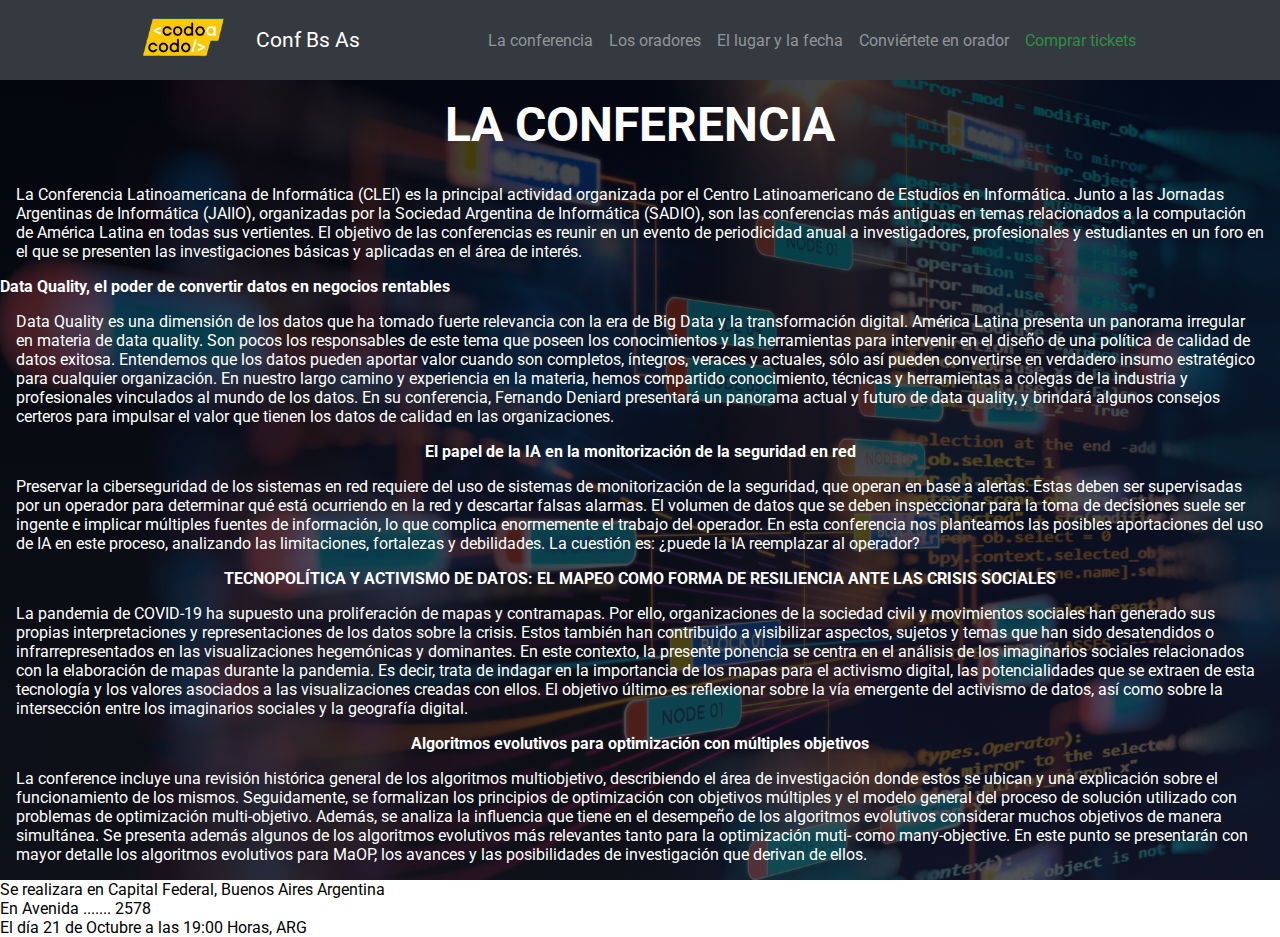
==== pages/conference.html @ bc9b6dc7 "second commit" ====
<!DOCTYPE html>
<html lang="en">
<head>
    <meta charset="UTF-8">
    <meta http-equiv="X-UA-Compatible" content="IE=edge">
    <meta name="viewport" content="width=device-width, initial-scale=1.0">
    <link rel="shortcut icon" href="../images/codoacodo.png" type="image/x-icon">
    <link rel="stylesheet" href="../sass/main.css">
    <title>La Conferencia</title>
</head>
<body>
    <div>
        <nav>
            <div class="navTitle">
                <a href="../index.html"><img src="../images/codoacodo.png" alt="codoacodo"></a>
                <p>Conf Bs As</p>
            </div>
            <div>
                <ul>
                    <li><a href="../pages/conference.html" target="_parent">La conferencia</a></li> 
                    <li><a href="../#tituloOradores" target="_parent">Los oradores</a></li> 
                    <li><a href="#lugarYFecha" target="_parent">El lugar y la fecha</a></li> 
                    <li><a href="../#nuevoOrador" target="_parent">Conviértete en orador</a></li> 
                    <li><a href="../pages/tickets.html" target="_parent" class="linkComprar">Comprar tickets</a></li> 
                </ul>
            </div>
        </nav>
    </div>
</head>
<div class="conferencia">
    
    <h2>LA CONFERENCIA</h2>
    <p>
        La Conferencia Latinoamericana de Informática (CLEI) es la principal actividad organizada por el Centro Latinoamericano de Estudios en Informática. Junto a las Jornadas Argentinas de Informática (JAIIO), organizadas por la Sociedad Argentina de Informática (SADIO), son las conferencias más antiguas en temas relacionados a la computación de América Latina en todas sus vertientes. El objetivo de las conferencias es reunir en un evento de periodicidad anual a investigadores, profesionales y estudiantes en un foro en el que se presenten las investigaciones básicas y aplicadas en el área de interés. 
    </p>
    <div class="data">
    <h4>Data Quality, el poder de convertir datos en negocios rentables</h4>
    <p>
        Data Quality es una dimensión de los datos que ha tomado fuerte relevancia con la era de Big Data y la transformación digital.
        América Latina presenta un panorama irregular en materia de data quality. Son pocos los responsables de este tema que poseen los conocimientos y las herramientas para intervenir en el diseño de una política de calidad de datos exitosa.
        Entendemos que los datos pueden aportar valor cuando son completos, íntegros, veraces y actuales, sólo así pueden convertirse en verdadero insumo estratégico para cualquier organización.
        En nuestro largo camino y experiencia en la materia, hemos compartido conocimiento, técnicas y herramientas a colegas de la industria y profesionales vinculados al mundo de los datos. 
        En su conferencia, Fernando Deniard presentará un panorama actual y futuro de data quality, y brindará algunos consejos certeros para impulsar el valor que tienen los datos de calidad en las organizaciones.
    </p>
    </div>
    <h4>El papel de la IA en la monitorización de la seguridad en red</h4>
    <p>
        Preservar la ciberseguridad de los sistemas en red requiere del uso de sistemas de monitorización de la seguridad, que operan en base a alertas. Estas deben ser supervisadas por un operador para determinar qué está ocurriendo en la red y descartar falsas alarmas. El volumen de datos que se deben inspeccionar para la toma de decisiones suele ser ingente e implicar múltiples fuentes de información, lo que complica enormemente el trabajo del operador. En esta conferencia nos planteamos las posibles aportaciones del uso de IA en este proceso, analizando las limitaciones, fortalezas y debilidades. La cuestión es: ¿puede la IA reemplazar al operador?
    </p>
    <h4>TECNOPOLÍTICA Y ACTIVISMO DE DATOS: EL MAPEO COMO FORMA DE RESILIENCIA ANTE LAS CRISIS SOCIALES</h4>
    <p>
        La pandemia de COVID-19 ha supuesto una proliferación de mapas y contramapas. Por ello, organizaciones de la sociedad civil y movimientos sociales han generado sus propias interpretaciones y representaciones de los datos sobre la crisis. Estos también han contribuido a visibilizar aspectos, sujetos y temas que han sido desatendidos o infrarrepresentados en las visualizaciones hegemónicas y dominantes. En este contexto, la presente ponencia se centra en el análisis de los imaginarios sociales relacionados con la elaboración de mapas durante la pandemia. Es decir, trata de indagar en la importancia de los mapas para el activismo digital, las potencialidades que se extraen de esta tecnología y los valores asociados a las visualizaciones creadas con ellos. El objetivo último es reflexionar sobre la vía emergente del activismo de datos, así como sobre la intersección entre los imaginarios sociales y la geografía digital.
    </p>
    <h4>Algoritmos evolutivos para optimización con múltiples objetivos</h4>
    <p>
        La conference incluye una revisión histórica general de los algoritmos multiobjetivo, describiendo el área de investigación donde estos se ubican y una explicación sobre el funcionamiento de los mismos. Seguidamente, se formalizan los principios de optimización con objetivos múltiples y el modelo general del proceso de solución utilizado con problemas de optimización multi-objetivo. Además, se analiza la influencia que tiene en el desempeño de los algoritmos evolutivos considerar muchos objetivos de manera simultánea. Se presenta además algunos de los algoritmos evolutivos más relevantes tanto para la optimización muti- como many-objective. En este punto se presentarán con mayor detalle los algoritmos evolutivos para MaOP, los avances y las posibilidades de investigación que derivan de ellos.
    </p>
</div>
<div id="lugarYFecha">
    <p>Se realizara en Capital Federal, Buenos Aires Argentina</p>
    <p>En Avenida ....... 2578</p>
    <p>El día 21 de Octubre a las 19:00 Horas, ARG</p>
</div>
</body>
</html>
---- sass/main.css ----
@import url("https://fonts.googleapis.com/css2?family=Montserrat:wght@600&family=Roboto&display=swap");
* {
  margin: 0px;
  padding: 0px;
  font-family: "Roboto", sans-serif;
}

nav {
  display: flex;
  flex-direction: row;
  background-color: hsl(212.73, 9.4%, 22.94%);
  width: -webkit-fill-available;
  height: 5rem;
  align-items: center;
  justify-content: space-around;
  padding: 0 4rem;
}
nav ul {
  display: flex;
  flex-direction: row;
  list-style: none;
  align-items: center;
  justify-content: space-between;
}
nav li {
  margin-right: 1rem;
}
nav a {
  color: hsl(210, 3.77%, 58.43%);
  text-decoration: none;
}
nav a:hover {
  color: white;
}

.navTitle {
  display: flex;
  align-items: center;
}
.navTitle img {
  margin-right: 1rem;
  height: 4rem;
  width: auto;
}
.navTitle p {
  color: white;
  font-size: 1.3rem;
}

.linkComprar {
  color: hsl(134, 52%, 37%);
}
.linkComprar:hover {
  cursor: pointer;
  color: hsl(134.23, 100%, 30.71%);
  text-shadow: rgba(255, 255, 255, 0.664) 0px 0px 5px;
}

.Conf {
  background: linear-gradient(rgba(5, 7, 12, 0.75), rgba(20, 22, 28, 0.75)), url(../images/ba1.jpg);
  background-size: cover;
  height: 25rem;
  width: -webkit-fill-available;
  background-repeat: no-repeat;
  display: flex;
  align-items: end;
  justify-content: end;
  padding-right: 4rem;
  background-position: center;
  padding-bottom: 8rem;
}
.Conf div {
  display: flex;
  flex-direction: column;
  color: white;
  width: 32rem;
  align-items: end;
  text-align: end;
}
.Conf .buttons {
  display: flex;
  flex-direction: row;
  align-items: center;
  justify-content: end;
}
.Conf .buttons button {
  padding: 0.5rem;
  font-size: 1rem;
  margin-top: 1rem;
  border-radius: 0.2rem;
}
.Conf .buttons .btnTransparent {
  color: white;
  background-color: transparent;
  border: 1px white solid;
  margin-right: 1rem;
}
.Conf .buttons .btnTransparent:hover {
  cursor: pointer;
  color: black;
  background-color: white;
}
.Conf .buttons .btnGreen {
  background-color: hsl(132.86, 60.58%, 40.78%);
  border: 1px solid hsl(132.86, 60.58%, 40.78%);
  color: white;
}
.Conf .buttons .btnGreen:hover {
  cursor: pointer;
  color: hsl(132.86, 60.58%, 40.78%);
  background-color: white;
}

#tituloOradores, #nuevoOrador {
  display: flex;
  align-items: center;
  justify-content: center;
  flex-direction: column;
  text-align: center;
  margin: 2rem;
}
#tituloOradores b, #nuevoOrador b {
  font-size: 3rem;
}
#tituloOradores:hover, #nuevoOrador:hover {
  text-decoration: underline;
}

.oradores {
  display: flex;
  justify-content: space-around;
  padding-bottom: 2rem;
}
.oradores .container {
  width: 12rem;
  border: 1px solid gray;
  border-radius: 10px;
}
.oradores .container img {
  width: -webkit-fill-available;
  border-radius: 10px 10px 0px 0px;
}
.oradores .container .materias {
  display: flex;
  align-items: center;
  justify-content: space-around;
  margin-top: 1rem;
  font-size: 10px;
}
.oradores .container .materias h3 {
  background-color: rgba(128, 128, 128, 0.616);
  padding: 2px;
  border-radius: 2px;
}
.oradores .container .nombre {
  margin: 1rem;
  text-align: center;
}
.oradores .container .descripcion {
  font-size: 10px;
  text-align: justify;
  padding: 0px 10px 10px;
}

.honolulu {
  display: flex;
  width: -webkit-fill-available;
  height: 25rem;
  background: radial-gradient(hsl(210, 3.77%, 58.43%), #2f2e2d);
}
.honolulu img {
  width: 50%;
}
.honolulu .honoluluInfo {
  color: white;
  text-align: justify;
  padding: 2rem;
}
.honolulu .honoluluInfo h3, .honolulu .honoluluInfo p {
  padding-bottom: 1rem;
}
.honolulu .honoluluInfo button {
  background-color: transparent;
  border: 1 px solid white;
  color: white;
  padding: 2px;
  border-radius: 5px;
}
.honolulu .honoluluInfo button:hover {
  cursor: pointer;
  background-color: black;
}

.prevForm {
  text-align: center;
}

.formOrador {
  margin: 1rem 10rem;
  display: flex;
  align-items: center;
  flex-direction: column;
}
.formOrador .input {
  display: flex;
  align-items: center;
  justify-content: space-evenly;
  width: 100%;
  margin-bottom: 1rem;
}
.formOrador .input input {
  padding: 10px;
}
.formOrador textarea {
  padding: 10px;
  width: 70%;
  height: 5rem;
}
.formOrador .btnEnviar {
  margin: 1rem;
  padding: 10px;
  color: white;
  background-color: #2f2e2d;
  border-radius: 2px;
}
.formOrador .btnEnviar:hover {
  background-color: white;
  color: black;
  cursor: pointer;
}

footer {
  display: flex;
  align-items: center;
  justify-content: space-around;
  height: 5rem;
  background: radial-gradient(hsl(210, 3.77%, 58.43%), #2f2e2d);
}
footer a {
  color: black;
  text-decoration: none;
}
footer a:hover {
  color: white;
}

.conferencia {
  display: flex;
  flex-direction: column;
  align-items: center;
  background: linear-gradient(rgba(5, 7, 12, 0.75), rgba(20, 22, 28, 0.75)), url(../images/BIGDATA.jpg);
  background-size: cover;
  width: 100vw;
  color: white;
}
.conferencia h2 {
  padding: 1rem;
  font-size: 3rem;
}
.conferencia p {
  padding: 1rem;
  font-size: 1rem;
}/*# sourceMappingURL=main.css.map */
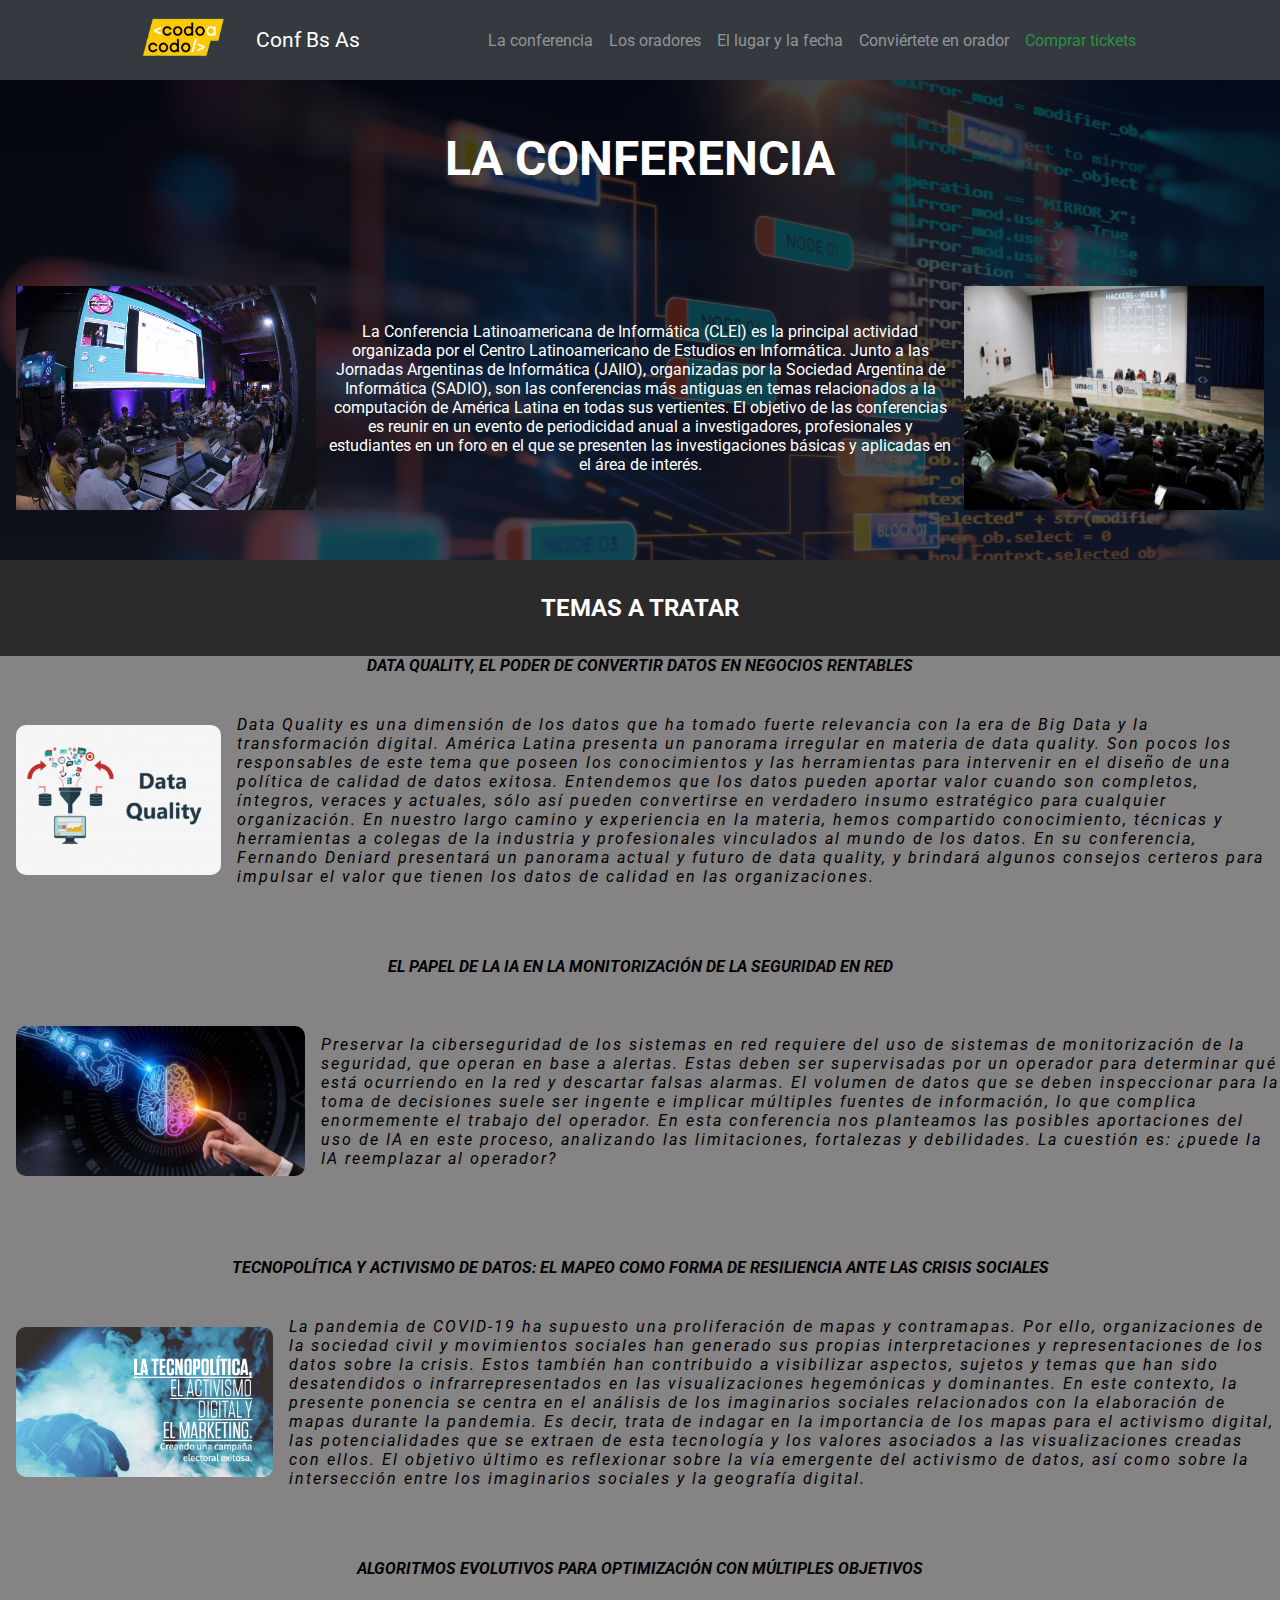
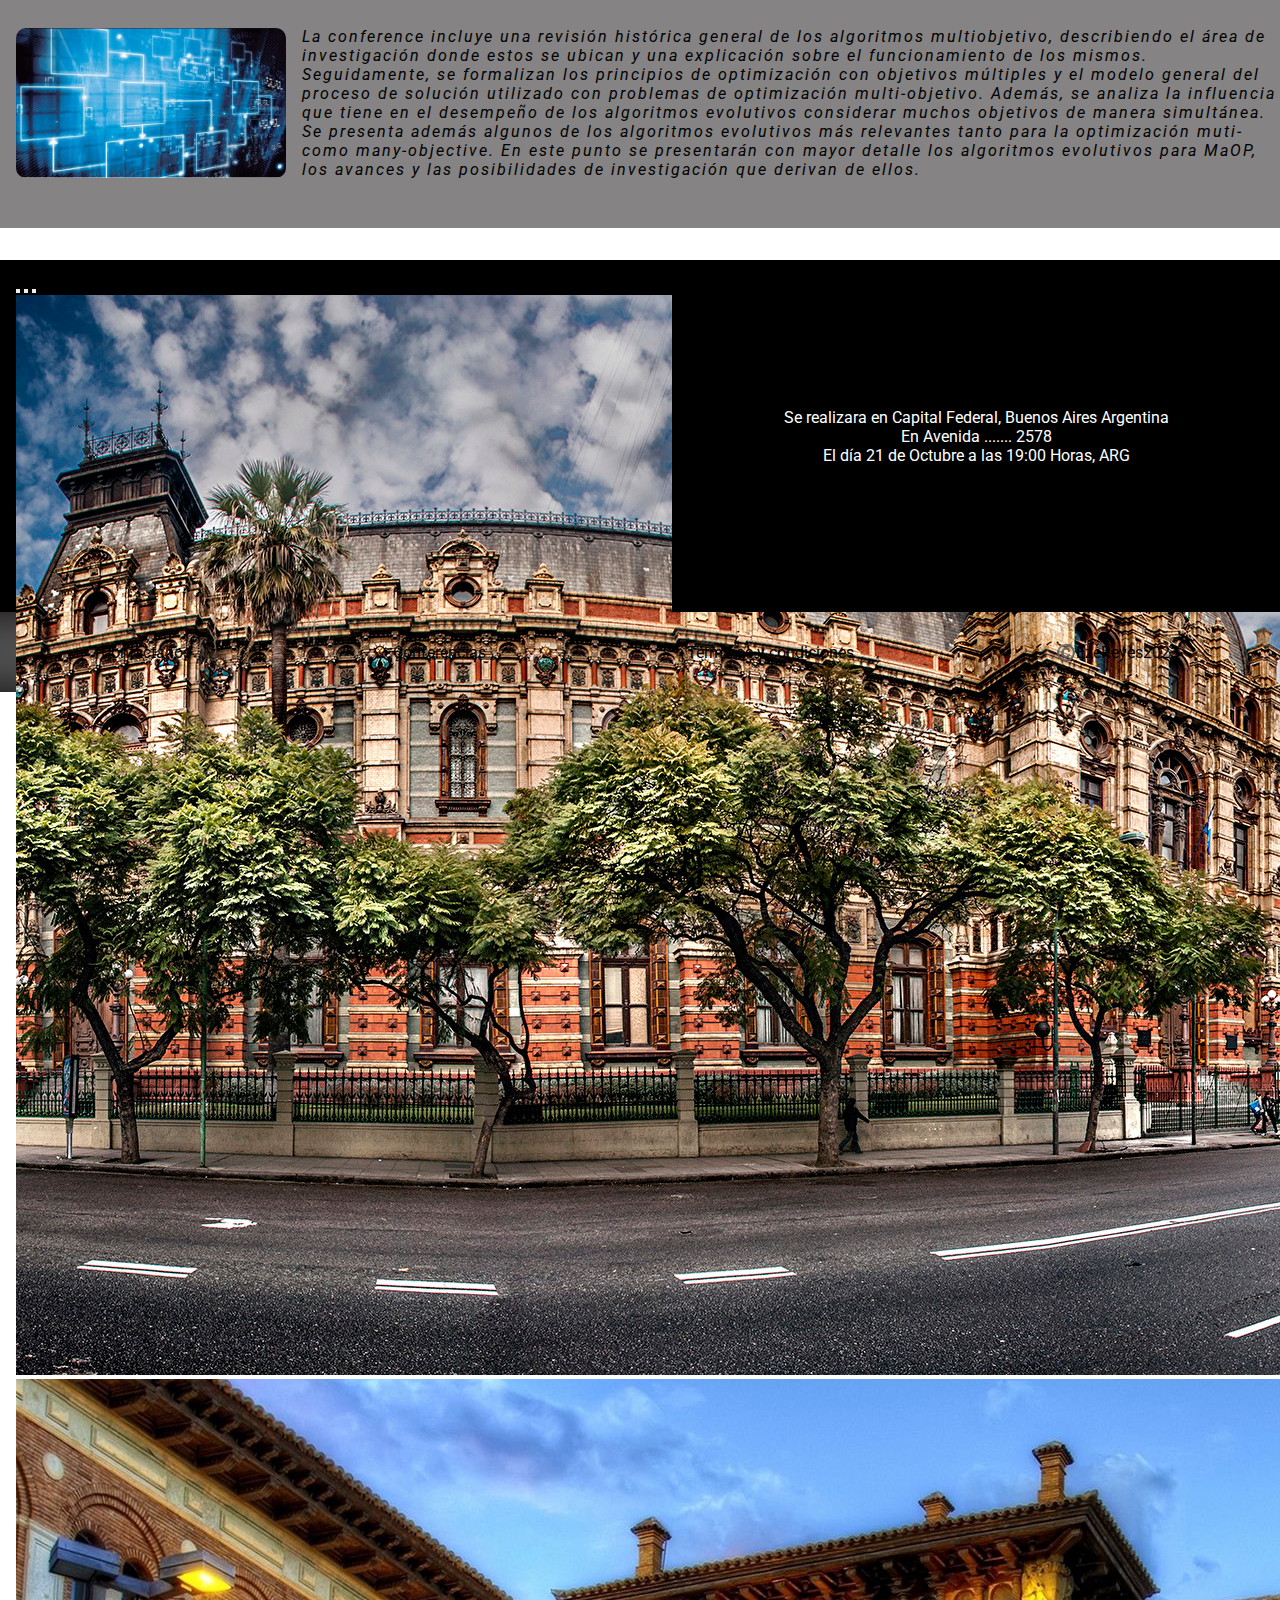
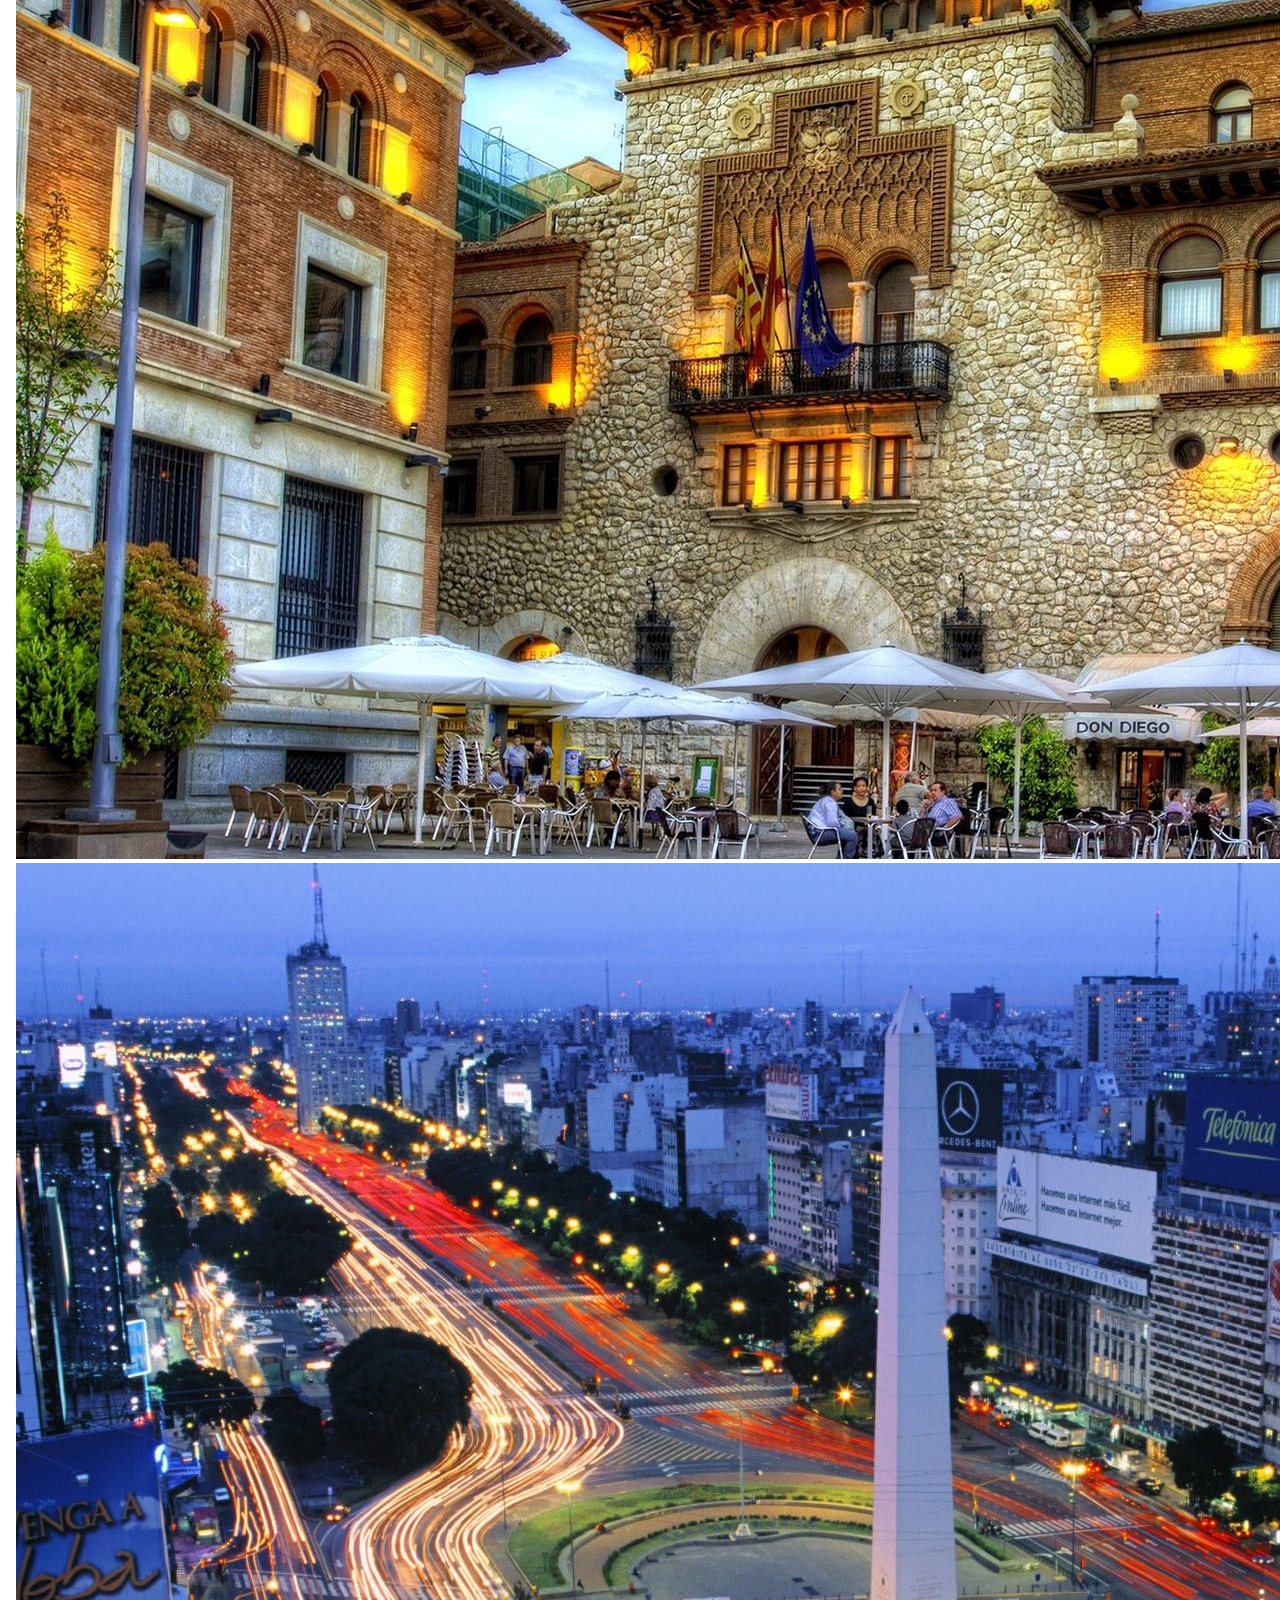
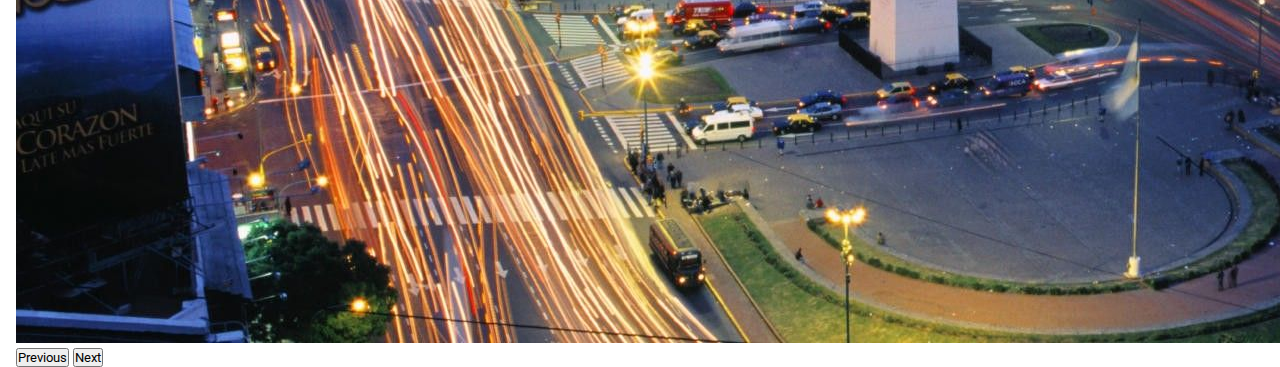
==== commit a207bffe: "three commit" ====
--- a/pages/conference.html
+++ b/pages/conference.html
@@ -6,6 +6,7 @@
     <meta name="viewport" content="width=device-width, initial-scale=1.0">
     <link rel="shortcut icon" href="../images/codoacodo.png" type="image/x-icon">
     <link rel="stylesheet" href="../sass/main.css">
+    <link href="https://cdn.jsdelivr.net/npm/bootstrap@5.2.1/dist/css/bootstrap.min.css" rel="stylesheet" integrity="sha384-iYQeCzEYFbKjA/T2uDLTpkwGzCiq6soy8tYaI1GyVh/UjpbCx/TYkiZhlZB6+fzT" crossorigin="anonymous">
     <title>La Conferencia</title>
 </head>
 <body>
@@ -27,39 +28,108 @@
         </nav>
     </div>
 </head>
-<div class="conferencia">
-    
+<section id="sectionOne">
     <h2>LA CONFERENCIA</h2>
-    <p>
-        La Conferencia Latinoamericana de Informática (CLEI) es la principal actividad organizada por el Centro Latinoamericano de Estudios en Informática. Junto a las Jornadas Argentinas de Informática (JAIIO), organizadas por la Sociedad Argentina de Informática (SADIO), son las conferencias más antiguas en temas relacionados a la computación de América Latina en todas sus vertientes. El objetivo de las conferencias es reunir en un evento de periodicidad anual a investigadores, profesionales y estudiantes en un foro en el que se presenten las investigaciones básicas y aplicadas en el área de interés. 
-    </p>
-    <div class="data">
-    <h4>Data Quality, el poder de convertir datos en negocios rentables</h4>
-    <p>
-        Data Quality es una dimensión de los datos que ha tomado fuerte relevancia con la era de Big Data y la transformación digital.
-        América Latina presenta un panorama irregular en materia de data quality. Son pocos los responsables de este tema que poseen los conocimientos y las herramientas para intervenir en el diseño de una política de calidad de datos exitosa.
-        Entendemos que los datos pueden aportar valor cuando son completos, íntegros, veraces y actuales, sólo así pueden convertirse en verdadero insumo estratégico para cualquier organización.
-        En nuestro largo camino y experiencia en la materia, hemos compartido conocimiento, técnicas y herramientas a colegas de la industria y profesionales vinculados al mundo de los datos. 
-        En su conferencia, Fernando Deniard presentará un panorama actual y futuro de data quality, y brindará algunos consejos certeros para impulsar el valor que tienen los datos de calidad en las organizaciones.
-    </p>
+    <div class="conferencia">
+        <img src="../images/CONFERENCIA 1.jpg" alt="conference">
+        <p>
+            La Conferencia Latinoamericana de Informática (CLEI) es la principal actividad organizada por el Centro Latinoamericano de Estudios en Informática. Junto a las Jornadas Argentinas de Informática (JAIIO), organizadas por la Sociedad Argentina de Informática (SADIO), son las conferencias más antiguas en temas relacionados a la computación de América Latina en todas sus vertientes. El objetivo de las conferencias es reunir en un evento de periodicidad anual a investigadores, profesionales y estudiantes en un foro en el que se presenten las investigaciones básicas y aplicadas en el área de interés. 
+        </p>
+        <img src="../images/CONFERENCIA 2.jpg" alt="conference2">
     </div>
-    <h4>El papel de la IA en la monitorización de la seguridad en red</h4>
-    <p>
-        Preservar la ciberseguridad de los sistemas en red requiere del uso de sistemas de monitorización de la seguridad, que operan en base a alertas. Estas deben ser supervisadas por un operador para determinar qué está ocurriendo en la red y descartar falsas alarmas. El volumen de datos que se deben inspeccionar para la toma de decisiones suele ser ingente e implicar múltiples fuentes de información, lo que complica enormemente el trabajo del operador. En esta conferencia nos planteamos las posibles aportaciones del uso de IA en este proceso, analizando las limitaciones, fortalezas y debilidades. La cuestión es: ¿puede la IA reemplazar al operador?
-    </p>
-    <h4>TECNOPOLÍTICA Y ACTIVISMO DE DATOS: EL MAPEO COMO FORMA DE RESILIENCIA ANTE LAS CRISIS SOCIALES</h4>
-    <p>
-        La pandemia de COVID-19 ha supuesto una proliferación de mapas y contramapas. Por ello, organizaciones de la sociedad civil y movimientos sociales han generado sus propias interpretaciones y representaciones de los datos sobre la crisis. Estos también han contribuido a visibilizar aspectos, sujetos y temas que han sido desatendidos o infrarrepresentados en las visualizaciones hegemónicas y dominantes. En este contexto, la presente ponencia se centra en el análisis de los imaginarios sociales relacionados con la elaboración de mapas durante la pandemia. Es decir, trata de indagar en la importancia de los mapas para el activismo digital, las potencialidades que se extraen de esta tecnología y los valores asociados a las visualizaciones creadas con ellos. El objetivo último es reflexionar sobre la vía emergente del activismo de datos, así como sobre la intersección entre los imaginarios sociales y la geografía digital.
-    </p>
-    <h4>Algoritmos evolutivos para optimización con múltiples objetivos</h4>
-    <p>
-        La conference incluye una revisión histórica general de los algoritmos multiobjetivo, describiendo el área de investigación donde estos se ubican y una explicación sobre el funcionamiento de los mismos. Seguidamente, se formalizan los principios de optimización con objetivos múltiples y el modelo general del proceso de solución utilizado con problemas de optimización multi-objetivo. Además, se analiza la influencia que tiene en el desempeño de los algoritmos evolutivos considerar muchos objetivos de manera simultánea. Se presenta además algunos de los algoritmos evolutivos más relevantes tanto para la optimización muti- como many-objective. En este punto se presentarán con mayor detalle los algoritmos evolutivos para MaOP, los avances y las posibilidades de investigación que derivan de ellos.
-    </p>
+</section>
+<div id="temasATratar">
+    <h2>Temas a Tratar</h2>
 </div>
+<section class="sectionTwo">
+    <div class="temas">
+        <h4>Data Quality, el poder de convertir datos en negocios rentables</h4>
+        <div class="tema">
+            <img src="../images/data quality.png" alt="dataQuality">
+            <p>
+                Data Quality es una dimensión de los datos que ha tomado fuerte relevancia con la era de Big Data y la transformación digital.
+                América Latina presenta un panorama irregular en materia de data quality. Son pocos los responsables de este tema que poseen los conocimientos y las herramientas para intervenir en el diseño de una política de calidad de datos exitosa.
+                Entendemos que los datos pueden aportar valor cuando son completos, íntegros, veraces y actuales, sólo así pueden convertirse en verdadero insumo estratégico para cualquier organización.
+                En nuestro largo camino y experiencia en la materia, hemos compartido conocimiento, técnicas y herramientas a colegas de la industria y profesionales vinculados al mundo de los datos. 
+                En su conferencia, Fernando Deniard presentará un panorama actual y futuro de data quality, y brindará algunos consejos certeros para impulsar el valor que tienen los datos de calidad en las organizaciones.
+            </p>
+        </div>
+        <h4>El papel de la IA en la monitorización de la seguridad en red</h4>
+        <div class="tema">
+            <img src="../images/IA 1.jpg" alt="IA">
+            <p>
+                Preservar la ciberseguridad de los sistemas en red requiere del uso de sistemas de monitorización de la seguridad, que operan en base a alertas. Estas deben ser supervisadas por un operador para determinar qué está ocurriendo en la red y descartar falsas alarmas. El volumen de datos que se deben inspeccionar para la toma de decisiones suele ser ingente e implicar múltiples fuentes de información, lo que complica enormemente el trabajo del operador. En esta conferencia nos planteamos las posibles aportaciones del uso de IA en este proceso, analizando las limitaciones, fortalezas y debilidades. La cuestión es: ¿puede la IA reemplazar al operador?
+            </p>
+        </div>  
+        <h4>TECNOPOLÍTICA Y ACTIVISMO DE DATOS: EL MAPEO COMO FORMA DE RESILIENCIA ANTE LAS CRISIS SOCIALES</h4>
+        <div class="tema">
+            <img src="../images/TECNOPOLITICA.png" alt="TECNOPOLITICA">
+            <p>
+                La pandemia de COVID-19 ha supuesto una proliferación de mapas y contramapas. Por ello, organizaciones de la sociedad civil y movimientos sociales han generado sus propias interpretaciones y representaciones de los datos sobre la crisis. Estos también han contribuido a visibilizar aspectos, sujetos y temas que han sido desatendidos o infrarrepresentados en las visualizaciones hegemónicas y dominantes. En este contexto, la presente ponencia se centra en el análisis de los imaginarios sociales relacionados con la elaboración de mapas durante la pandemia. Es decir, trata de indagar en la importancia de los mapas para el activismo digital, las potencialidades que se extraen de esta tecnología y los valores asociados a las visualizaciones creadas con ellos. El objetivo último es reflexionar sobre la vía emergente del activismo de datos, así como sobre la intersección entre los imaginarios sociales y la geografía digital.
+            </p>
+        </div>
+        <h4>Algoritmos evolutivos para optimización con múltiples objetivos</h4>
+        <div class="tema">
+            <img src="../images/algoritmos.jpg" alt="algoritmos">
+            <p>
+                La conference incluye una revisión histórica general de los algoritmos multiobjetivo, describiendo el área de investigación donde estos se ubican y una explicación sobre el funcionamiento de los mismos. Seguidamente, se formalizan los principios de optimización con objetivos múltiples y el modelo general del proceso de solución utilizado con problemas de optimización multi-objetivo. Además, se analiza la influencia que tiene en el desempeño de los algoritmos evolutivos considerar muchos objetivos de manera simultánea. Se presenta además algunos de los algoritmos evolutivos más relevantes tanto para la optimización muti- como many-objective. En este punto se presentarán con mayor detalle los algoritmos evolutivos para MaOP, los avances y las posibilidades de investigación que derivan de ellos.
+            </p>
+        </div>
+    </div>
+</section>
+<div class="lugar">
+<div id="carouselx">
+    <div id="carouselExampleCaptions" class="carousel slide" data-bs-ride="false">
+        <div class="carousel-indicators">
+        <button type="button" data-bs-target="#carouselExampleCaptions" data-bs-slide-to="0" class="active" aria-current="true" aria-label="Slide 1"></button>
+        <button type="button" data-bs-target="#carouselExampleCaptions" data-bs-slide-to="1" aria-label="Slide 2"></button>
+        <button type="button" data-bs-target="#carouselExampleCaptions" data-bs-slide-to="2" aria-label="Slide 3"></button>
+        </div>
+        <div class="carousel-inner">
+        <div class="carousel-item active">
+            <img src="../images/ba1.jpg" class="d-block w-100" alt="jelly">
+            <div class="carousel-caption d-none d-md-block">
+            <div class="texto">
+            </div>
+            </div>
+        </div>
+        <div class="carousel-item">
+            <img src="../images/ba2.jpg" class="d-block w-100" alt="desert">
+            <div class="carousel-caption d-none d-md-block">
+            <div class="texto">
+            </div>
+            </div>
+        </div>
+        <div class="carousel-item">
+            <img src="../images/ba3.jpg" class="d-block w-100" alt="gum">
+            <div class="carousel-caption d-none d-md-block">
+            <div class="texto">
+            </div>
+        </div>
+        </div>
+        <button class="carousel-control-prev" type="button" data-bs-target="#carouselExampleCaptions" data-bs-slide="prev">
+        <span class="carousel-control-prev-icon" aria-hidden="true"></span>
+        <span class="visually-hidden">Previous</span>
+        </button>
+        <button class="carousel-control-next" type="button" data-bs-target="#carouselExampleCaptions" data-bs-slide="next">
+        <span class="carousel-control-next-icon" aria-hidden="true"></span>
+        <span class="visually-hidden">Next</span>
+        </button>
+    </div>
+    </div>  
+    </div>
 <div id="lugarYFecha">
     <p>Se realizara en Capital Federal, Buenos Aires Argentina</p>
     <p>En Avenida ....... 2578</p>
     <p>El día 21 de Octubre a las 19:00 Horas, ARG</p>
 </div>
+</div>
+<footer>
+    <a href="">Contáctanos</a>
+    <a href="../pages/conference.html#temasATratar">Conferencias</a>
+    <a href="">Términos y condiciones</a>
+    ©️EzeReyes2023
+</footer>
+<script src="https://cdn.jsdelivr.net/npm/bootstrap@5.2.1/dist/js/bootstrap.bundle.min.js" integrity="sha384-u1OknCvxWvY5kfmNBILK2hRnQC3Pr17a+RTT6rIHI7NnikvbZlHgTPOOmMi466C8" crossorigin="anonymous"></script>   
 </body>
 </html>--- a/sass/main.css
+++ b/sass/main.css
@@ -244,20 +244,101 @@
   color: white;
 }
 
-.conferencia {
-  display: flex;
-  flex-direction: column;
-  align-items: center;
+#sectionOne {
+  display: flex;
+  flex-direction: column;
+  align-items: center;
+  justify-content: space-around;
   background: linear-gradient(rgba(5, 7, 12, 0.75), rgba(20, 22, 28, 0.75)), url(../images/BIGDATA.jpg);
   background-size: cover;
-  width: 100vw;
-  color: white;
-}
-.conferencia h2 {
+  width: 100%;
+  height: 30rem;
+  color: white;
+}
+#sectionOne h2 {
   padding: 1rem;
   font-size: 3rem;
 }
-.conferencia p {
+#sectionOne .conferencia {
+  display: flex;
+  flex-direction: row;
+  margin: 1rem;
+  font-size: 1rem;
+  align-items: center;
+  justify-content: space-around;
+}
+#sectionOne .conferencia img {
+  width: 300px;
+  height: 224px;
+}
+#sectionOne .conferencia p {
+  margin: 10px;
+  text-align: center;
+}
+
+#temasATratar {
+  display: flex;
+  align-items: center;
+  justify-content: center;
+  height: 6rem;
+  text-transform: uppercase;
+  background-color: rgb(44, 42, 42);
+  color: #fff;
+}
+
+.sectionTwo {
+  background-color: rgba(44, 42, 42, 0.58);
+}
+.sectionTwo .temas {
+  text-align: center;
+  font-style: italic;
+  text-transform: uppercase;
+}
+.sectionTwo .temas .tema {
+  display: flex;
+  align-items: center;
+  margin-bottom: 2rem;
+  width: 100%;
+  height: 250px;
+  text-transform: initial;
+  text-align: justify;
+}
+.sectionTwo .temas .tema img {
+  float: left;
+  margin: 0 1rem;
+  height: 150px;
+  width: auto;
+  border-radius: 10px;
+}
+.sectionTwo .temas .tema p {
+  text-align: start;
+  letter-spacing: 2px;
+}
+
+.lugar {
+  display: flex;
+  flex-direction: row;
+  width: 100%;
+}
+.lugar #carouselx {
+  width: 50%;
+  background-color: black;
   padding: 1rem;
-  font-size: 1rem;
+}
+.lugar #carouselx #carouselExampleCaptions {
+  width: auto;
+  height: 20rem;
+}
+.lugar #carouselx #carouselExampleCaptions .carousel-inner {
+  height: 20rem;
+}
+.lugar #lugarYFecha {
+  width: 50%;
+  background-color: black;
+  color: white;
+  text-align: center;
+  display: flex;
+  align-items: center;
+  flex-direction: column;
+  justify-content: center;
 }/*# sourceMappingURL=main.css.map */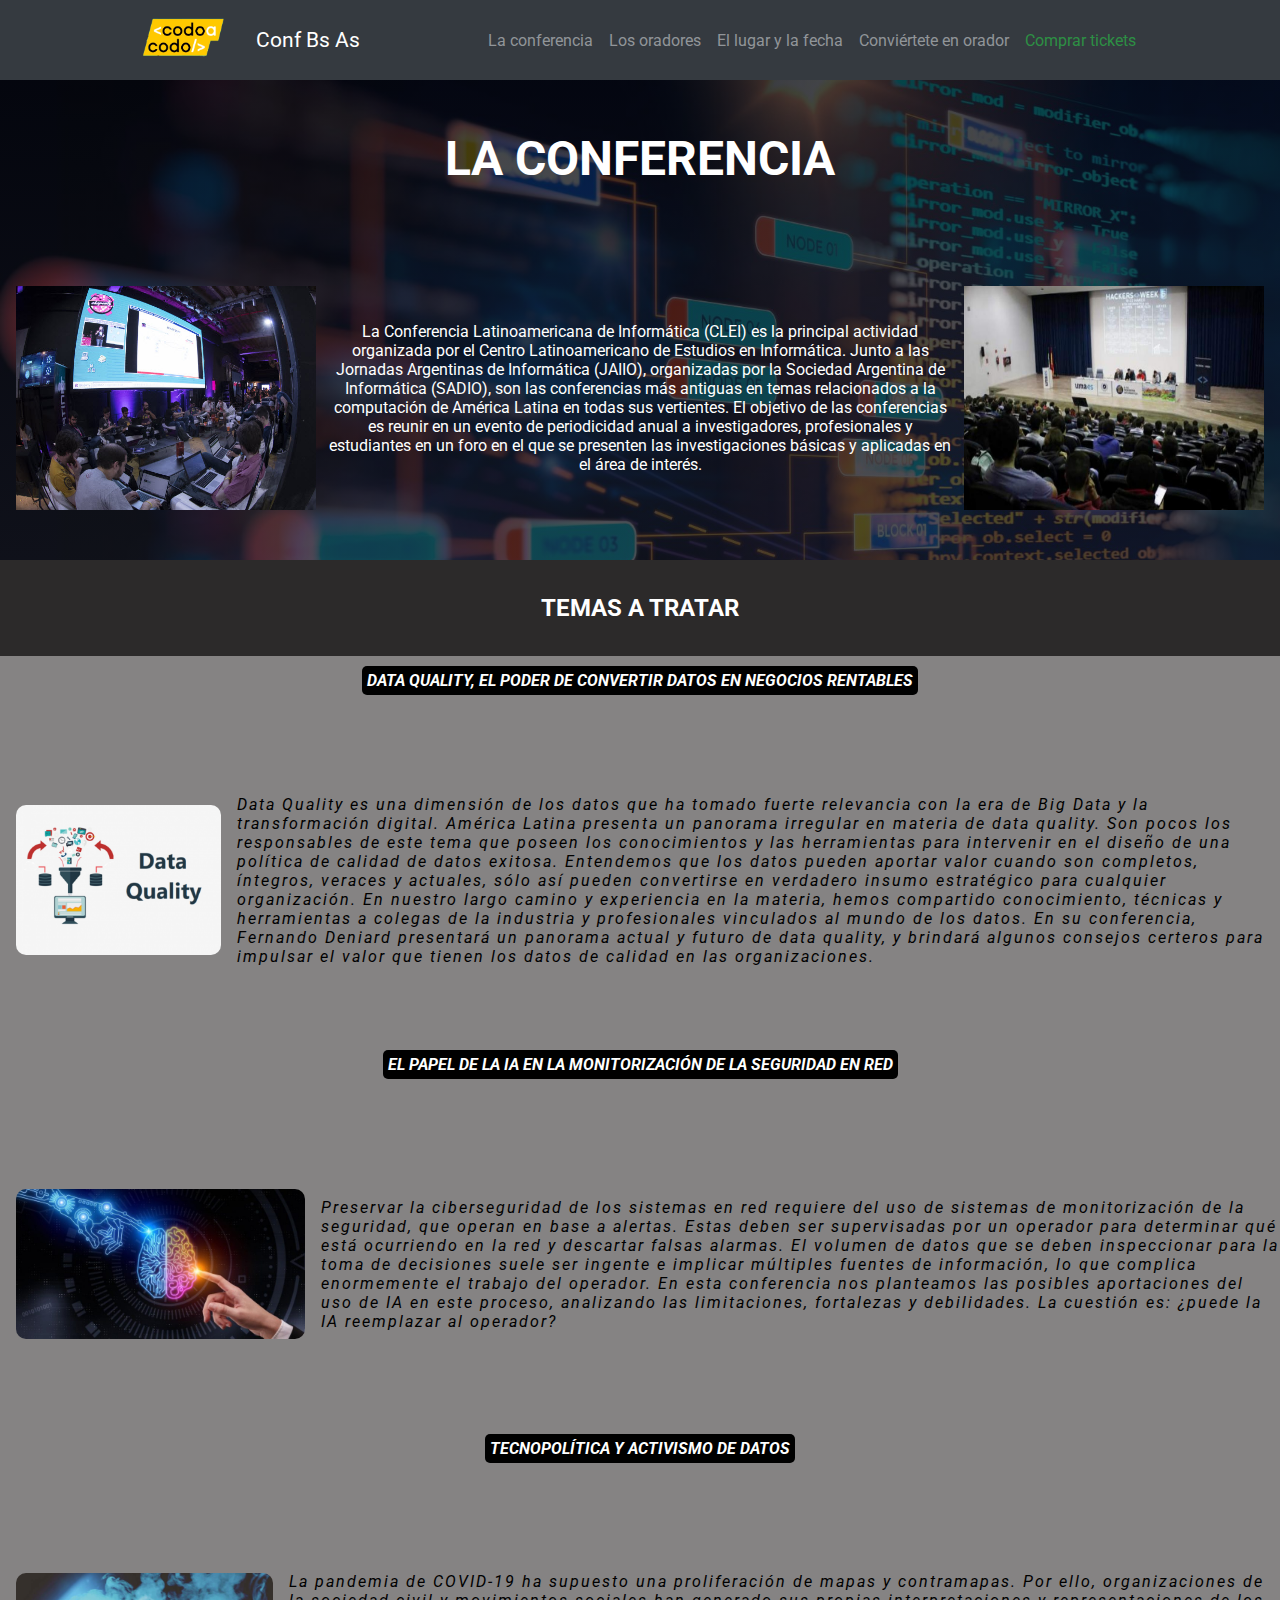
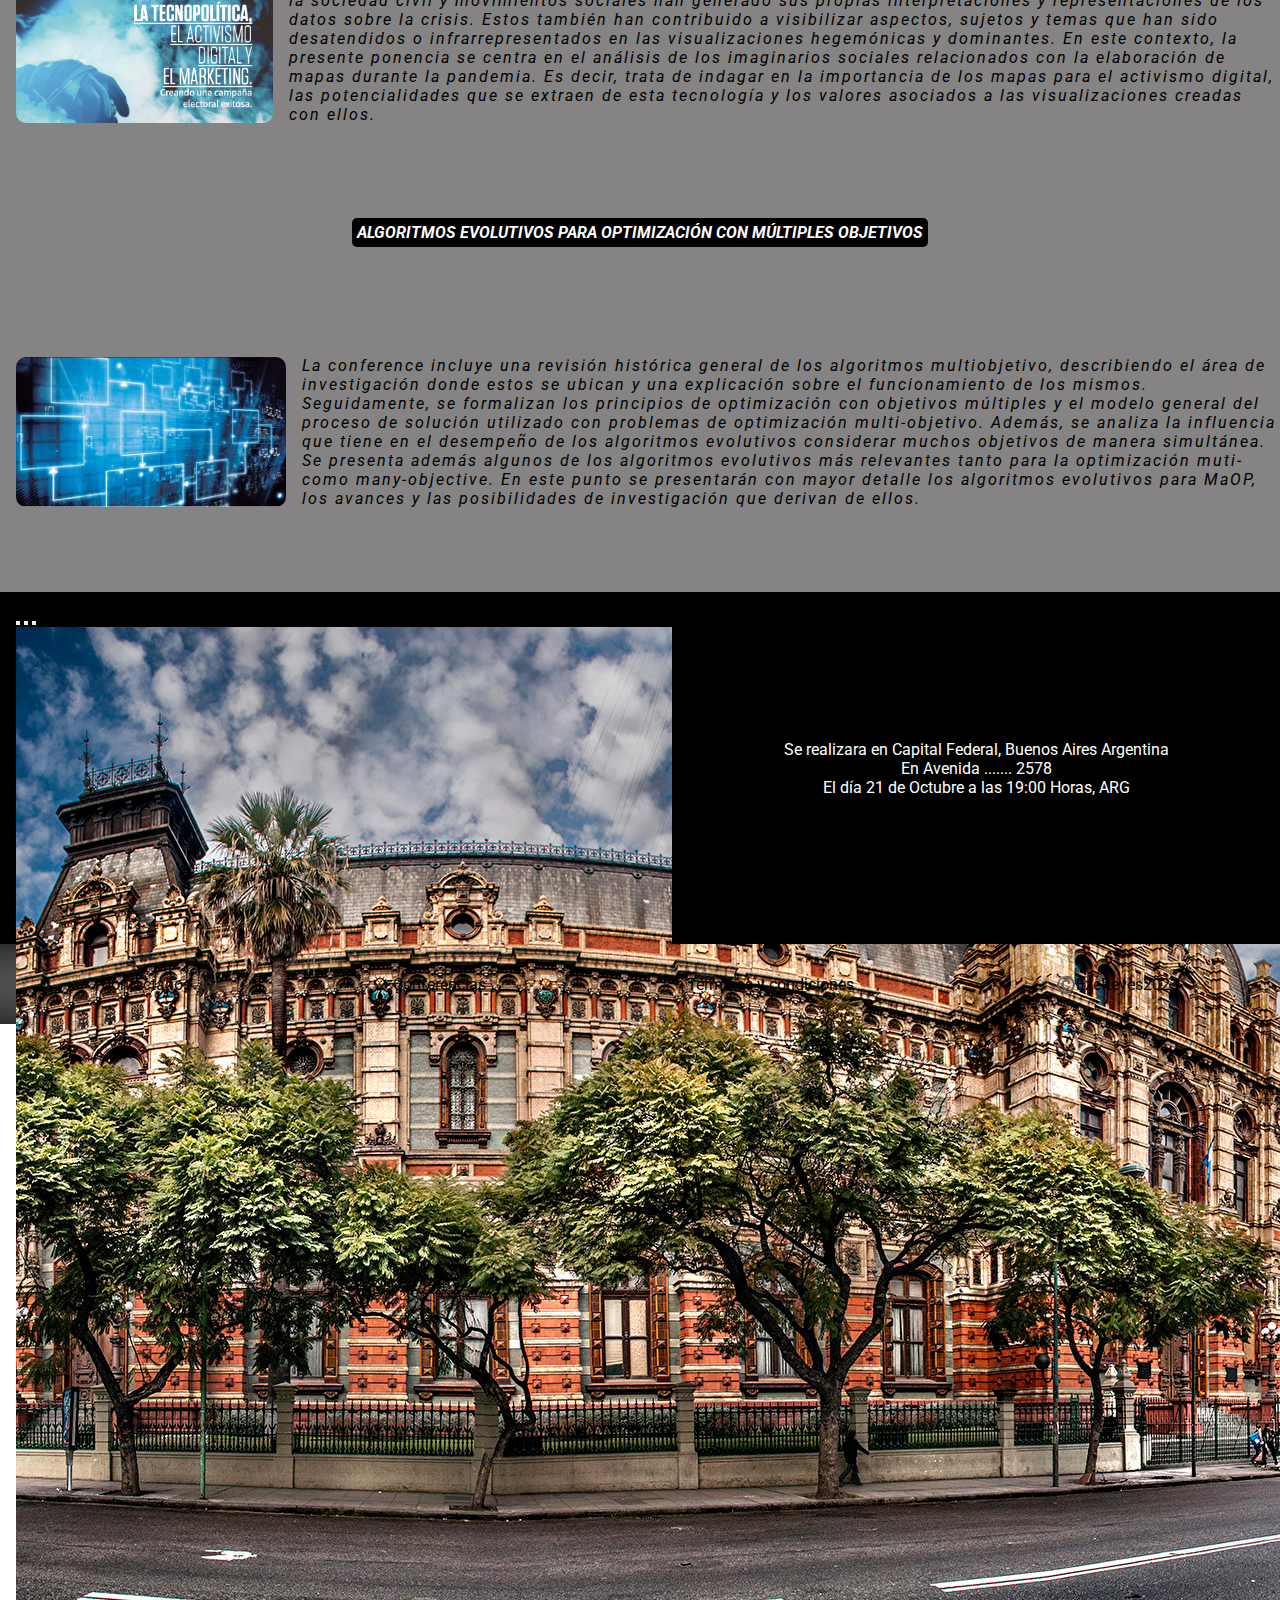
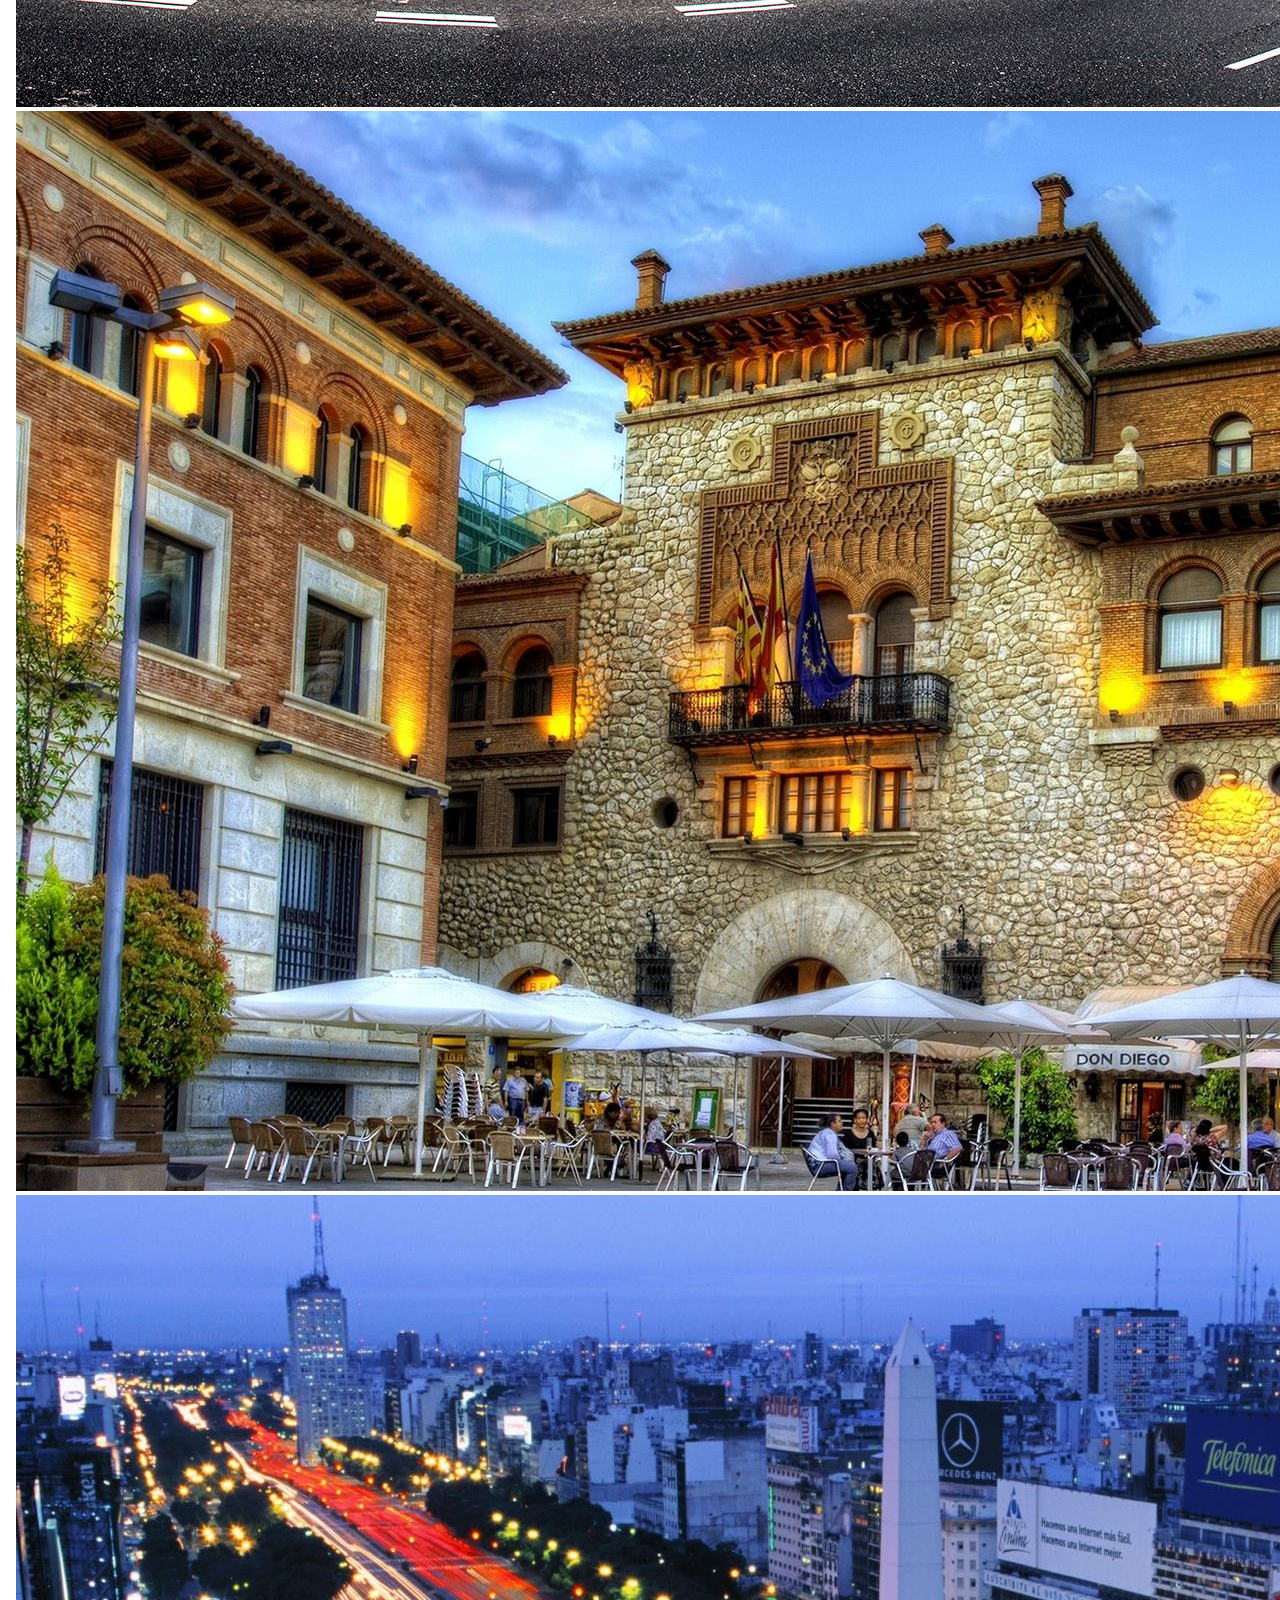
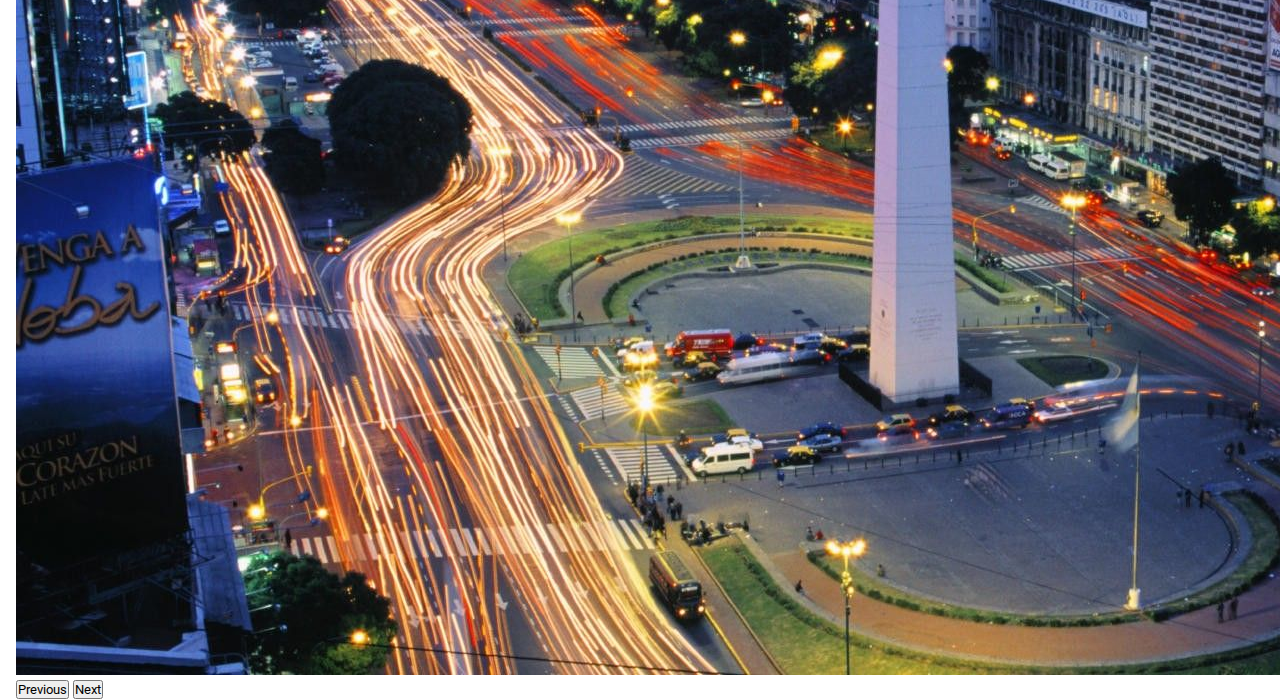
==== commit f4ff93fb: "Arreglos de diseño" ====
--- a/pages/conference.html
+++ b/pages/conference.html
@@ -42,40 +42,6 @@
     <h2>Temas a Tratar</h2>
 </div>
 <section class="sectionTwo">
-    <div class="temas">
-        <h4>Data Quality, el poder de convertir datos en negocios rentables</h4>
-        <div class="tema">
-            <img src="../images/data quality.png" alt="dataQuality">
-            <p>
-                Data Quality es una dimensión de los datos que ha tomado fuerte relevancia con la era de Big Data y la transformación digital.
-                América Latina presenta un panorama irregular en materia de data quality. Son pocos los responsables de este tema que poseen los conocimientos y las herramientas para intervenir en el diseño de una política de calidad de datos exitosa.
-                Entendemos que los datos pueden aportar valor cuando son completos, íntegros, veraces y actuales, sólo así pueden convertirse en verdadero insumo estratégico para cualquier organización.
-                En nuestro largo camino y experiencia en la materia, hemos compartido conocimiento, técnicas y herramientas a colegas de la industria y profesionales vinculados al mundo de los datos. 
-                En su conferencia, Fernando Deniard presentará un panorama actual y futuro de data quality, y brindará algunos consejos certeros para impulsar el valor que tienen los datos de calidad en las organizaciones.
-            </p>
-        </div>
-        <h4>El papel de la IA en la monitorización de la seguridad en red</h4>
-        <div class="tema">
-            <img src="../images/IA 1.jpg" alt="IA">
-            <p>
-                Preservar la ciberseguridad de los sistemas en red requiere del uso de sistemas de monitorización de la seguridad, que operan en base a alertas. Estas deben ser supervisadas por un operador para determinar qué está ocurriendo en la red y descartar falsas alarmas. El volumen de datos que se deben inspeccionar para la toma de decisiones suele ser ingente e implicar múltiples fuentes de información, lo que complica enormemente el trabajo del operador. En esta conferencia nos planteamos las posibles aportaciones del uso de IA en este proceso, analizando las limitaciones, fortalezas y debilidades. La cuestión es: ¿puede la IA reemplazar al operador?
-            </p>
-        </div>  
-        <h4>TECNOPOLÍTICA Y ACTIVISMO DE DATOS: EL MAPEO COMO FORMA DE RESILIENCIA ANTE LAS CRISIS SOCIALES</h4>
-        <div class="tema">
-            <img src="../images/TECNOPOLITICA.png" alt="TECNOPOLITICA">
-            <p>
-                La pandemia de COVID-19 ha supuesto una proliferación de mapas y contramapas. Por ello, organizaciones de la sociedad civil y movimientos sociales han generado sus propias interpretaciones y representaciones de los datos sobre la crisis. Estos también han contribuido a visibilizar aspectos, sujetos y temas que han sido desatendidos o infrarrepresentados en las visualizaciones hegemónicas y dominantes. En este contexto, la presente ponencia se centra en el análisis de los imaginarios sociales relacionados con la elaboración de mapas durante la pandemia. Es decir, trata de indagar en la importancia de los mapas para el activismo digital, las potencialidades que se extraen de esta tecnología y los valores asociados a las visualizaciones creadas con ellos. El objetivo último es reflexionar sobre la vía emergente del activismo de datos, así como sobre la intersección entre los imaginarios sociales y la geografía digital.
-            </p>
-        </div>
-        <h4>Algoritmos evolutivos para optimización con múltiples objetivos</h4>
-        <div class="tema">
-            <img src="../images/algoritmos.jpg" alt="algoritmos">
-            <p>
-                La conference incluye una revisión histórica general de los algoritmos multiobjetivo, describiendo el área de investigación donde estos se ubican y una explicación sobre el funcionamiento de los mismos. Seguidamente, se formalizan los principios de optimización con objetivos múltiples y el modelo general del proceso de solución utilizado con problemas de optimización multi-objetivo. Además, se analiza la influencia que tiene en el desempeño de los algoritmos evolutivos considerar muchos objetivos de manera simultánea. Se presenta además algunos de los algoritmos evolutivos más relevantes tanto para la optimización muti- como many-objective. En este punto se presentarán con mayor detalle los algoritmos evolutivos para MaOP, los avances y las posibilidades de investigación que derivan de ellos.
-            </p>
-        </div>
-    </div>
 </section>
 <div class="lugar">
 <div id="carouselx">
@@ -130,6 +96,8 @@
     <a href="">Términos y condiciones</a>
     ©️EzeReyes2023
 </footer>
+<script src="../js/temas.js"></script>
+<script src="../js/conference.js"></script>
 <script src="https://cdn.jsdelivr.net/npm/bootstrap@5.2.1/dist/js/bootstrap.bundle.min.js" integrity="sha384-u1OknCvxWvY5kfmNBILK2hRnQC3Pr17a+RTT6rIHI7NnikvbZlHgTPOOmMi466C8" crossorigin="anonymous"></script>   
 </body>
 </html>--- a/sass/main.css
+++ b/sass/main.css
@@ -289,28 +289,41 @@
 .sectionTwo {
   background-color: rgba(44, 42, 42, 0.58);
 }
-.sectionTwo .temas {
+.sectionTwo .titulo-tema {
+  display: flex;
+  align-items: center;
+  width: 100%;
+  height: 3rem;
+  justify-content: center;
+  margin-bottom: 1rem;
+  color: white;
+}
+.sectionTwo .titulo-tema h4 {
+  border-radius: 5px;
+  background-color: black;
+  padding: 5px;
+}
+.sectionTwo .container-tema {
   text-align: center;
   font-style: italic;
   text-transform: uppercase;
 }
-.sectionTwo .temas .tema {
-  display: flex;
-  align-items: center;
-  margin-bottom: 2rem;
-  width: 100%;
-  height: 250px;
+.sectionTwo .container-tema .tema {
+  display: flex;
+  align-items: center;
+  width: 100%;
+  height: 20rem;
   text-transform: initial;
   text-align: justify;
 }
-.sectionTwo .temas .tema img {
+.sectionTwo .container-tema .tema img {
   float: left;
   margin: 0 1rem;
   height: 150px;
   width: auto;
   border-radius: 10px;
 }
-.sectionTwo .temas .tema p {
+.sectionTwo .container-tema .tema p {
   text-align: start;
   letter-spacing: 2px;
 }
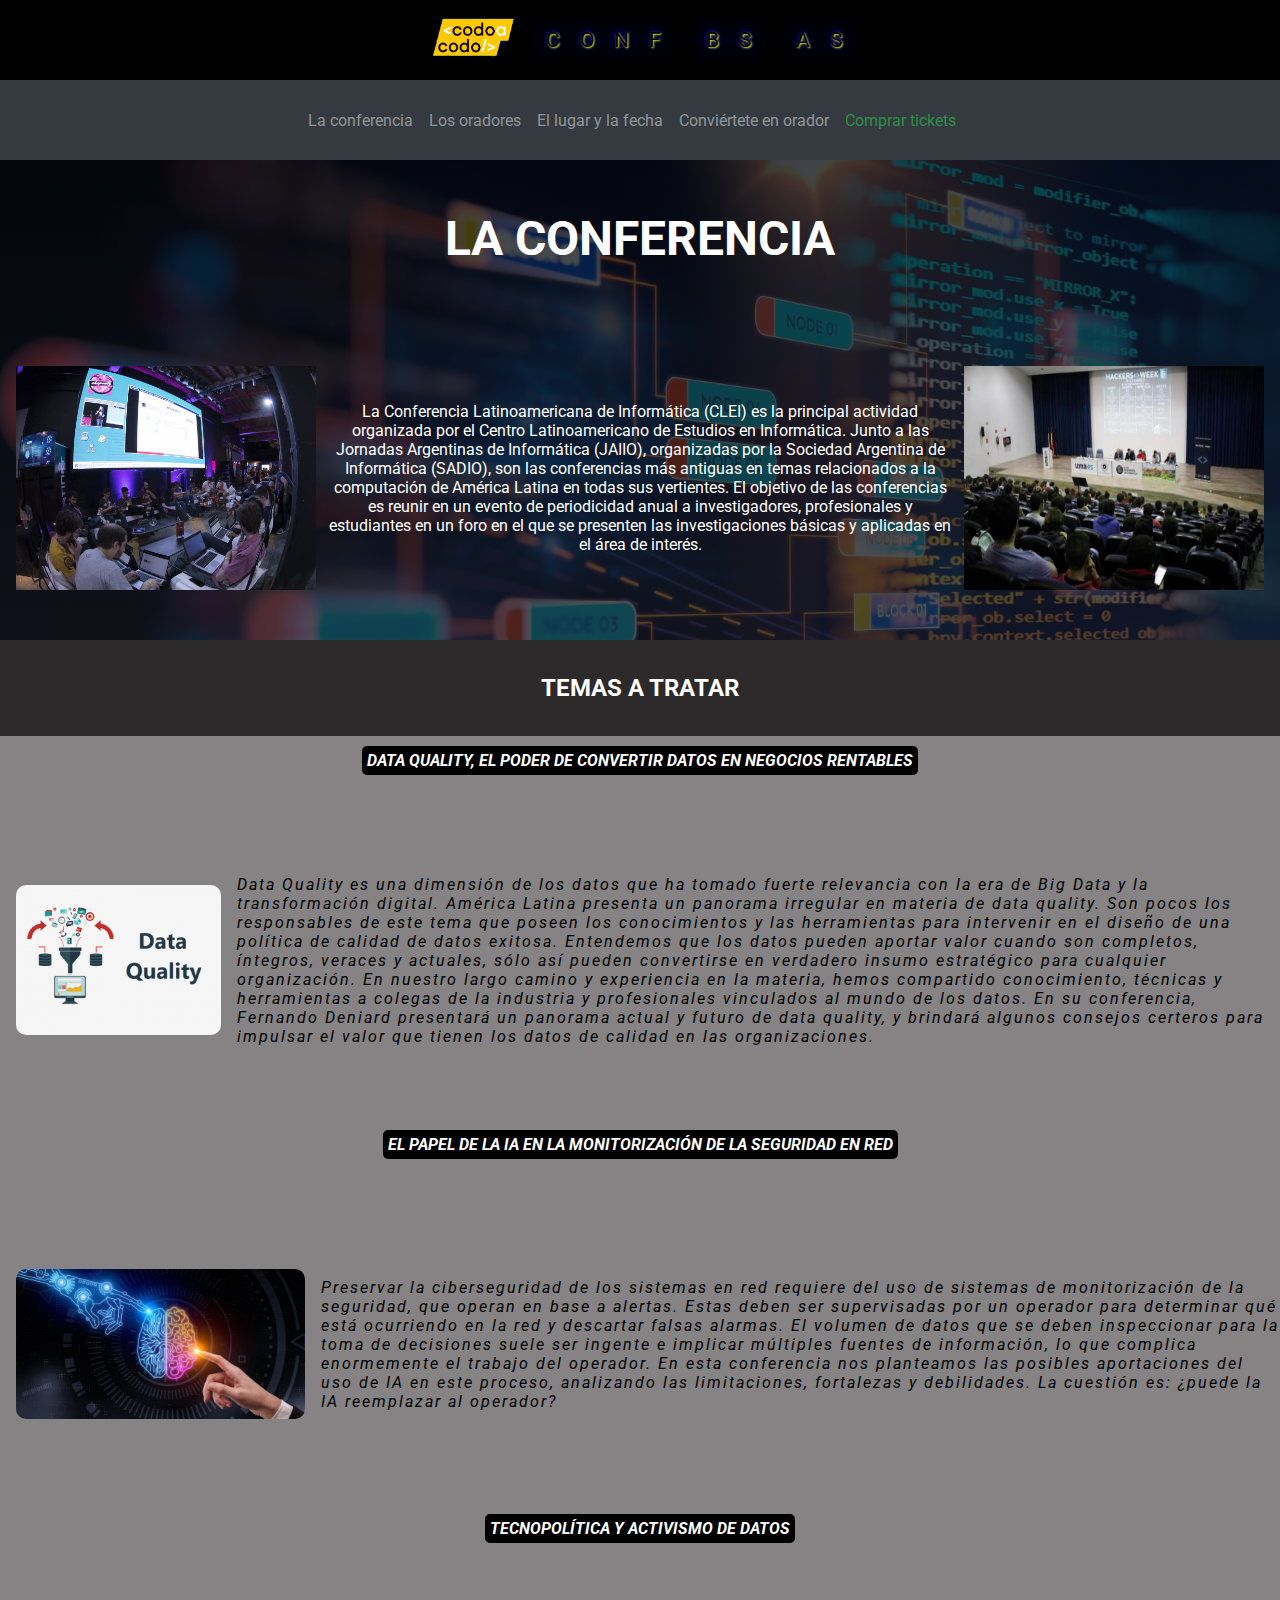
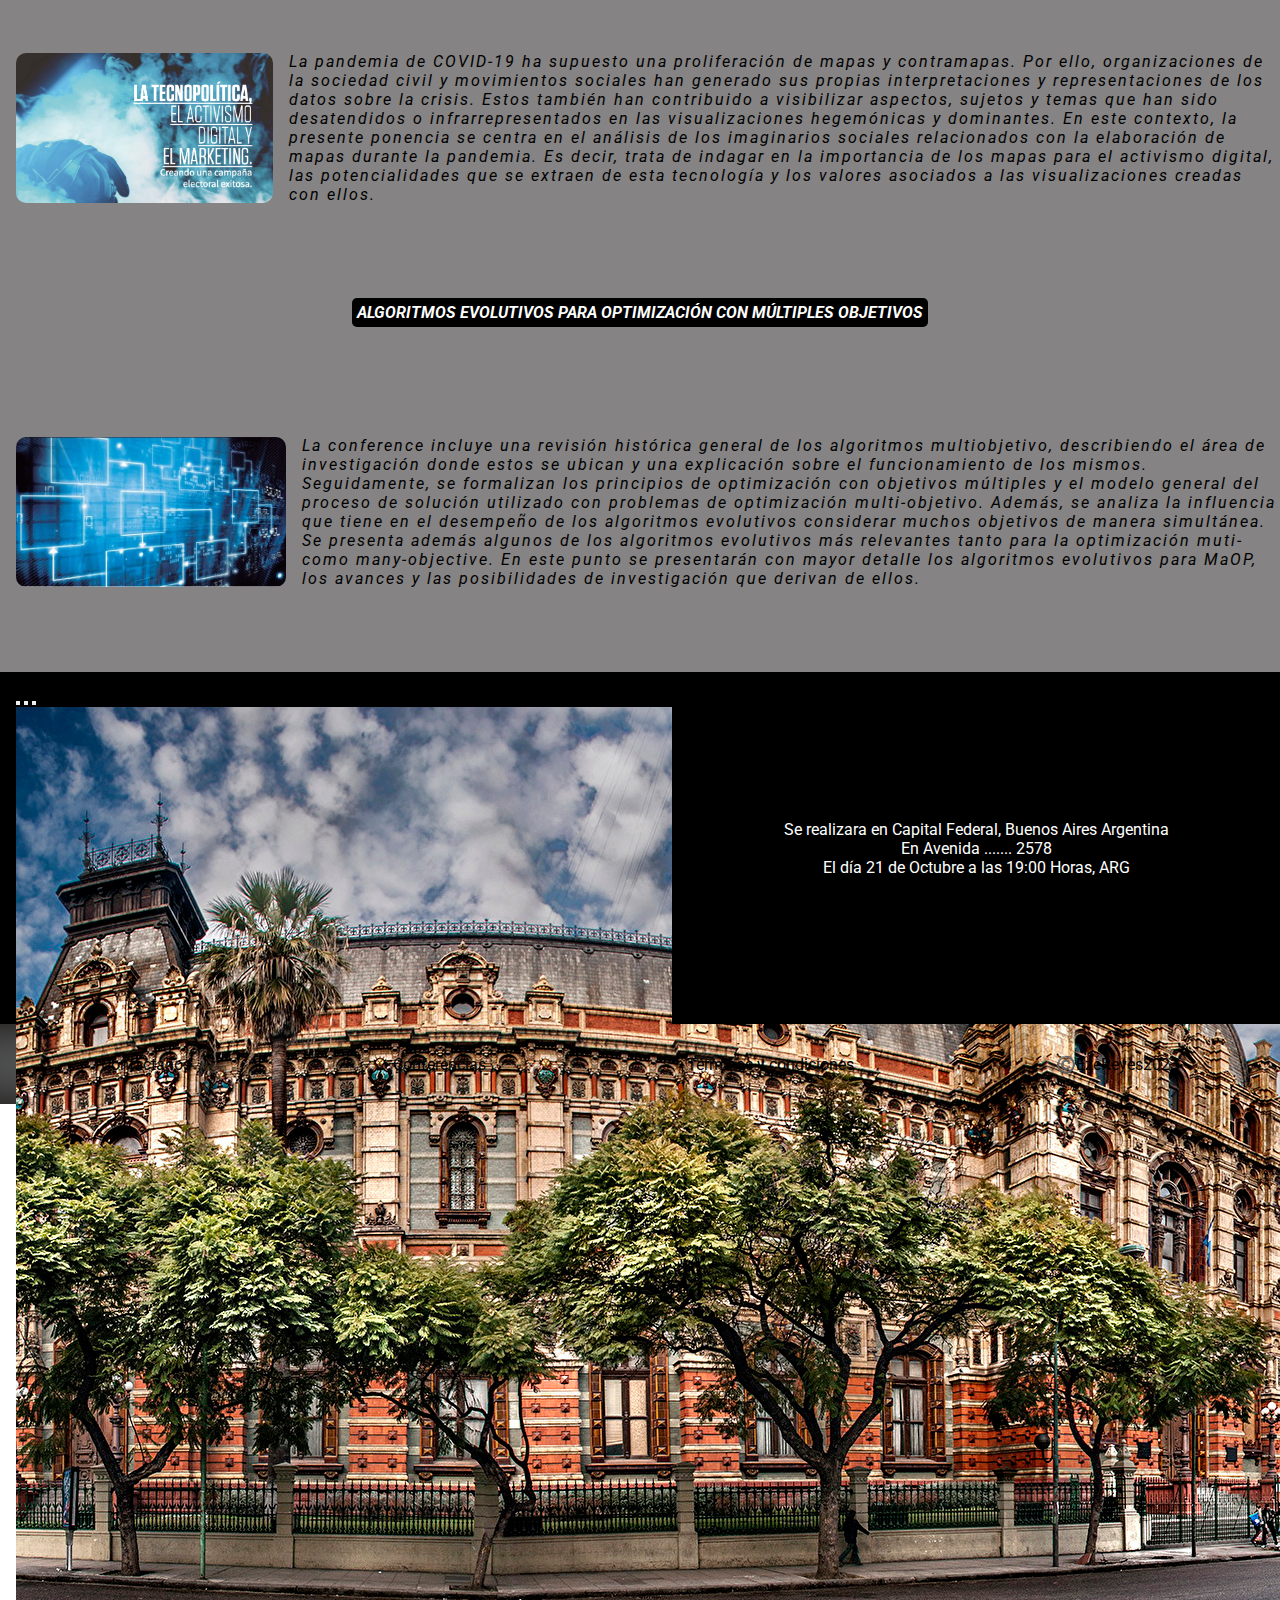
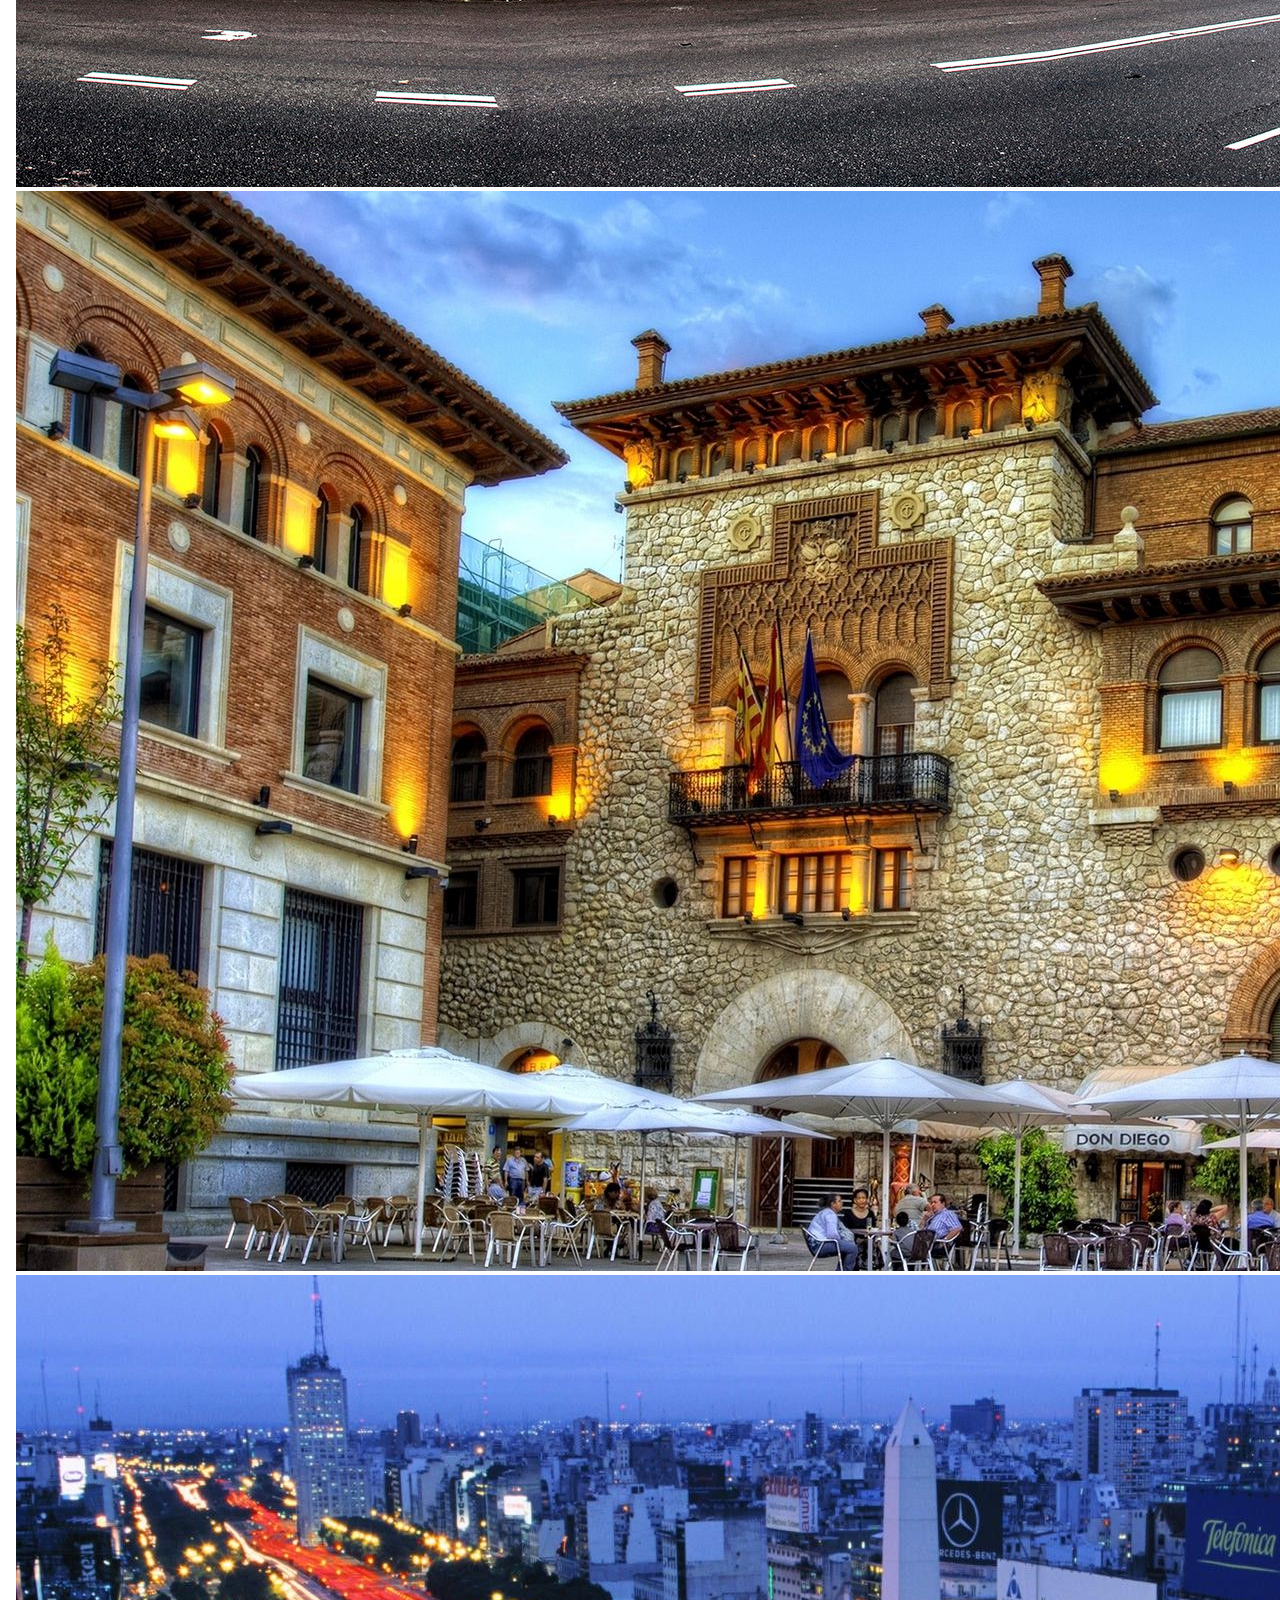
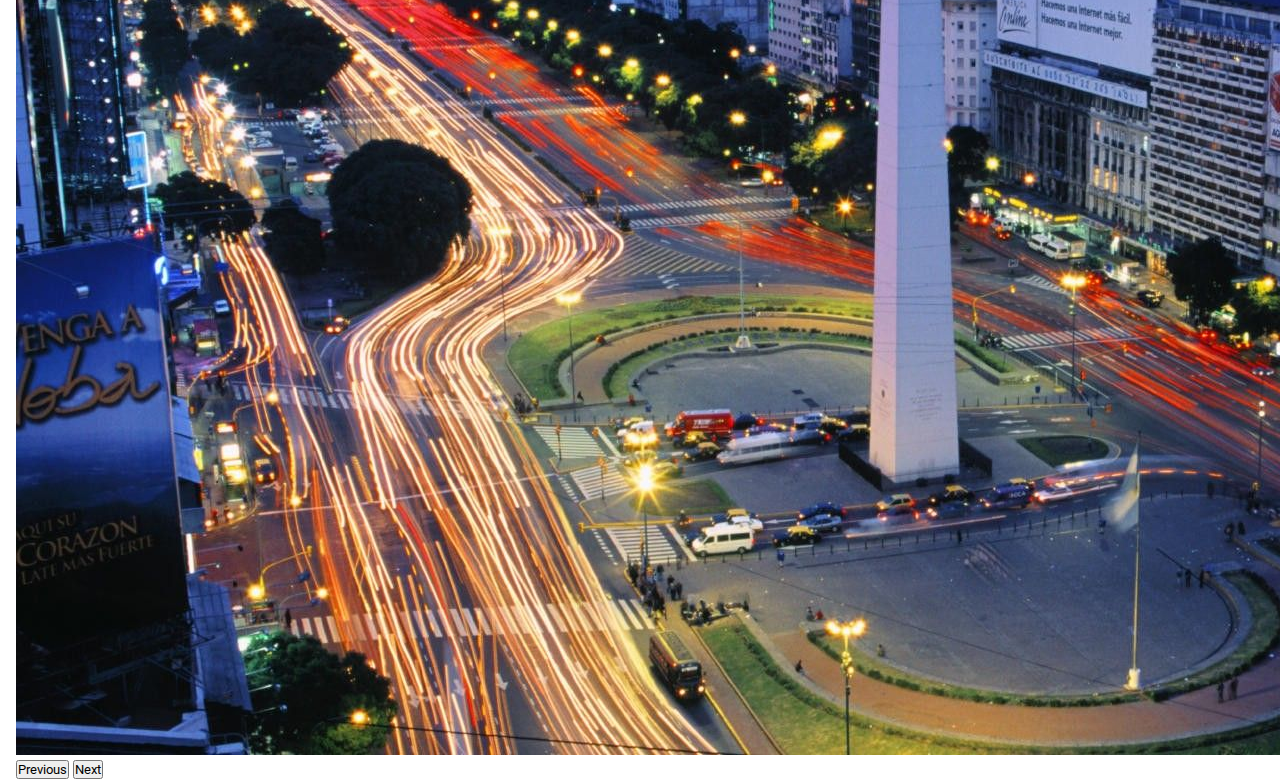
==== commit 30ebc2e5: "modificaciones en responsive" ====
--- a/pages/conference.html
+++ b/pages/conference.html
@@ -10,24 +10,30 @@
     <title>La Conferencia</title>
 </head>
 <body>
-    <div>
-        <nav>
-            <div class="navTitle">
-                <a href="../index.html"><img src="../images/codoacodo.png" alt="codoacodo"></a>
-                <p>Conf Bs As</p>
-            </div>
-            <div>
-                <ul>
-                    <li><a href="../pages/conference.html" target="_parent">La conferencia</a></li> 
-                    <li><a href="../#tituloOradores" target="_parent">Los oradores</a></li> 
-                    <li><a href="#lugarYFecha" target="_parent">El lugar y la fecha</a></li> 
-                    <li><a href="../#nuevoOrador" target="_parent">Conviértete en orador</a></li> 
-                    <li><a href="../pages/tickets.html" target="_parent" class="linkComprar">Comprar tickets</a></li> 
-                </ul>
-            </div>
+    
+    <header>
+        <div class="btnHeader">
+            <a href="../index.html"><img src="../images/codoacodo.png" alt="codoacodo"></a>
+            <p>Conf Bs As</p>
+
+        <button class="button">
+            <svg xmlns="http://www.w3.org/2000/svg" width="16" height="16" fill="currentColor" class="bi bi-list" viewBox="0 0 16 16">
+                <path fill-rule="evenodd" d="M2.5 12a.5.5 0 0 1 .5-.5h10a.5.5 0 0 1 0 1H3a.5.5 0 0 1-.5-.5zm0-4a.5.5 0 0 1 .5-.5h10a.5.5 0 0 1 0 1H3a.5.5 0 0 1-.5-.5zm0-4a.5.5 0 0 1 .5-.5h10a.5.5 0 0 1 0 1H3a.5.5 0 0 1-.5-.5z"/>
+            </svg>
+        </button>
+        </div>
+
+        <nav class="nav activo">
+            <ul>
+                <li><a href="../pages/conference.html" target="_parent">La conferencia</a></li> 
+                <li><a href="../index.html" target="_parent">Los oradores</a></li> 
+                <li><a href="../pages/conference.html#lugarYFecha" target="_parent">El lugar y la fecha</a></li> 
+                <li><a href="../index.html" target="_parent">Conviértete en orador</a></li> 
+                <li><a href="../pages/tickets.html" target="_parent" class="linkComprar">Comprar tickets</a></li> 
+            </ul>
         </nav>
-    </div>
-</head>
+    </header>
+    
 <section id="sectionOne">
     <h2>LA CONFERENCIA</h2>
     <div class="conferencia">
@@ -96,6 +102,7 @@
     <a href="">Términos y condiciones</a>
     ©️EzeReyes2023
 </footer>
+<script src="../js/navBurguer.js"></script>
 <script src="../js/temas.js"></script>
 <script src="../js/conference.js"></script>
 <script src="https://cdn.jsdelivr.net/npm/bootstrap@5.2.1/dist/js/bootstrap.bundle.min.js" integrity="sha384-u1OknCvxWvY5kfmNBILK2hRnQC3Pr17a+RTT6rIHI7NnikvbZlHgTPOOmMi466C8" crossorigin="anonymous"></script>   
--- a/sass/main.css
+++ b/sass/main.css
@@ -3,57 +3,6 @@
   margin: 0px;
   padding: 0px;
   font-family: "Roboto", sans-serif;
-}
-
-nav {
-  display: flex;
-  flex-direction: row;
-  background-color: hsl(212.73, 9.4%, 22.94%);
-  width: -webkit-fill-available;
-  height: 5rem;
-  align-items: center;
-  justify-content: space-around;
-  padding: 0 4rem;
-}
-nav ul {
-  display: flex;
-  flex-direction: row;
-  list-style: none;
-  align-items: center;
-  justify-content: space-between;
-}
-nav li {
-  margin-right: 1rem;
-}
-nav a {
-  color: hsl(210, 3.77%, 58.43%);
-  text-decoration: none;
-}
-nav a:hover {
-  color: white;
-}
-
-.navTitle {
-  display: flex;
-  align-items: center;
-}
-.navTitle img {
-  margin-right: 1rem;
-  height: 4rem;
-  width: auto;
-}
-.navTitle p {
-  color: white;
-  font-size: 1.3rem;
-}
-
-.linkComprar {
-  color: hsl(134, 52%, 37%);
-}
-.linkComprar:hover {
-  cursor: pointer;
-  color: hsl(134.23, 100%, 30.71%);
-  text-shadow: rgba(255, 255, 255, 0.664) 0px 0px 5px;
 }
 
 .Conf {
@@ -229,21 +178,87 @@
   cursor: pointer;
 }
 
-footer {
-  display: flex;
-  align-items: center;
-  justify-content: space-around;
-  height: 5rem;
-  background: radial-gradient(hsl(210, 3.77%, 58.43%), #2f2e2d);
-}
-footer a {
-  color: black;
-  text-decoration: none;
-}
-footer a:hover {
-  color: white;
-}
-
+@media (min-width: 400px) and (max-width: 650px) {
+  .oradores {
+    flex-direction: column;
+    width: -webkit-fill-available;
+    border-radius: 10px;
+    align-items: center;
+  }
+  .oradores .container {
+    width: 20rem;
+    border: 1px solid gray;
+    border-radius: 10px;
+    margin: 2rem;
+    padding: 1rem;
+  }
+  .oradores .container .descripcion {
+    font-size: 15px;
+  }
+  .Conf {
+    background: linear-gradient(rgba(5, 7, 12, 0.75), rgba(20, 22, 28, 0.75)), url(../images/ba1.jpg);
+    background-size: cover;
+    height: 23rem;
+    width: -webkit-fill-available;
+    background-repeat: no-repeat;
+    display: flex;
+    align-items: center;
+    justify-content: center;
+    background-position: center;
+    padding: 0;
+  }
+  .Conf div {
+    display: flex;
+    flex-direction: column;
+    color: white;
+    width: 16rem;
+    align-items: initial;
+    text-align: center;
+  }
+  .Conf .buttons {
+    display: flex;
+    flex-direction: row;
+    align-items: center;
+    justify-content: end;
+  }
+  .Conf .buttons button {
+    padding: 0.5rem;
+    font-size: 1rem;
+    margin-top: 1rem;
+    border-radius: 0.2rem;
+  }
+  .Conf .buttons .btnTransparent {
+    color: white;
+    background-color: transparent;
+    border: 1px white solid;
+    margin-right: 1rem;
+  }
+  .Conf .buttons .btnTransparent:hover {
+    cursor: pointer;
+    color: black;
+    background-color: white;
+  }
+  .Conf .buttons .btnGreen {
+    background-color: hsl(132.86, 60.58%, 40.78%);
+    border: 1px solid hsl(132.86, 60.58%, 40.78%);
+    color: white;
+  }
+  .Conf .buttons .btnGreen:hover {
+    cursor: pointer;
+    color: hsl(132.86, 60.58%, 40.78%);
+    background-color: white;
+  }
+  .honolulu {
+    display: flex;
+    width: -webkit-fill-available;
+    height: 42rem;
+    background: radial-gradient(hsl(210, 3.77%, 58.43%), #2f2e2d);
+    flex-direction: column;
+  }
+  .honolulu img {
+    width: 100%;
+  }
+}
 #sectionOne {
   display: flex;
   flex-direction: column;
@@ -354,4 +369,218 @@
   align-items: center;
   flex-direction: column;
   justify-content: center;
+}
+
+.containerCategory {
+  display: flex;
+  flex-direction: row;
+  margin: 10px 0;
+  justify-content: center;
+}
+.containerCategory .category {
+  display: flex;
+  align-items: center;
+  padding: 10px;
+  flex-direction: column;
+  height: 10rem;
+  justify-content: space-around;
+  margin: 10px;
+  border-radius: 10%;
+  box-shadow: 1px 1px 10px 1px rgba(0, 0, 0, 0.2);
+  background-color: floralwhite;
+}
+
+.venta {
+  display: flex;
+  flex-direction: column;
+  align-items: center;
+  justify-content: center;
+  margin: 1rem;
+}
+
+.containerDatos {
+  margin: 3rem;
+}
+.containerDatos .datos {
+  display: flex;
+  align-items: center;
+  justify-content: center;
+}
+.containerDatos .datos input {
+  margin: 1rem;
+  height: 30px;
+  border-radius: 5px;
+}
+.containerDatos .correo {
+  display: flex;
+  align-items: center;
+  justify-content: center;
+}
+.containerDatos .correo input {
+  width: 352px;
+  height: 30px;
+  border-radius: 5px;
+}
+
+.containerCompra, .total {
+  display: flex;
+  align-items: center;
+  justify-content: center;
+  text-align: center;
+}
+.containerCompra input, .containerCompra select, .total input, .total select {
+  margin: 1rem;
+  height: 30px;
+  border-radius: 5px;
+}
+
+.total input {
+  background-color: #cce5ff;
+}
+
+.btnHeader {
+  display: flex;
+  align-items: center;
+  justify-content: center;
+  height: 5rem;
+  background-color: #000000;
+}
+.btnHeader img {
+  margin-right: 1rem;
+  height: 4rem;
+  width: auto;
+}
+.btnHeader p {
+  color: black;
+  font-size: 1.3rem;
+  letter-spacing: 20px;
+  text-transform: uppercase;
+  text-shadow: 1px 1px 2px yellow, 0 0 1em blue, 0 0 0.2em blue;
+}
+.btnHeader .button {
+  display: none;
+}
+
+nav {
+  display: flex;
+  flex-direction: row;
+  background-color: hsl(212.73, 9.4%, 22.94%);
+  width: -webkit-fill-available;
+  height: 5rem;
+  align-items: center;
+  justify-content: space-around;
+  padding: 0 4rem;
+}
+nav .button {
+  display: none;
+}
+nav ul {
+  display: flex;
+  flex-direction: row;
+  list-style: none;
+  align-items: center;
+  justify-content: space-between;
+}
+nav li {
+  margin-right: 1rem;
+}
+nav a {
+  color: hsl(210, 3.77%, 58.43%);
+  text-decoration: none;
+}
+nav a:hover {
+  color: white;
+}
+
+.navTitle {
+  display: flex;
+  align-items: center;
+}
+.navTitle img {
+  margin-right: 1rem;
+  height: 4rem;
+  width: auto;
+}
+.navTitle p {
+  color: white;
+  font-size: 1.3rem;
+}
+
+.linkComprar {
+  color: hsl(134, 52%, 37%);
+}
+.linkComprar:hover {
+  cursor: pointer;
+  color: hsl(134.23, 100%, 30.71%);
+  text-shadow: rgba(255, 255, 255, 0.664) 0px 0px 5px;
+}
+
+footer {
+  display: flex;
+  align-items: center;
+  justify-content: space-around;
+  height: 5rem;
+  background: radial-gradient(hsl(210, 3.77%, 58.43%), #2f2e2d);
+}
+footer a {
+  color: black;
+  text-decoration: none;
+}
+footer a:hover {
+  color: white;
+}
+
+@media (min-width: 400px) and (max-width: 650px) {
+  header {
+    background: black;
+  }
+  header .btnHeader {
+    display: flex;
+    justify-content: space-around;
+    align-items: center;
+  }
+  header .btnHeader img {
+    margin-right: 1rem;
+    height: 4rem;
+    width: auto;
+  }
+  header .btnHeader p {
+    display: none;
+  }
+  header .btnHeader .button {
+    display: block;
+    cursor: pointer;
+    background-color: darkgray;
+    border-radius: 20%;
+    box-shadow: 0.1px 0px 1px 1px white;
+  }
+  header .nav {
+    width: 100%;
+    height: 0;
+    overflow: hidden;
+    transition: all 0.5s ease;
+    display: flex;
+    flex-wrap: column nowrap;
+    align-items: center;
+    justify-content: center;
+    pointer-events: none;
+  }
+  header .nav.activo {
+    height: auto;
+    pointer-events: auto;
+    width: auto;
+  }
+  header ul {
+    flex-direction: column;
+  }
+  header li {
+    margin: 1rem 0;
+  }
+  header a {
+    text-decoration: none;
+    color: white;
+  }
+  header .linkComprar {
+    color: hsl(134, 100%, 52%);
+  }
 }/*# sourceMappingURL=main.css.map */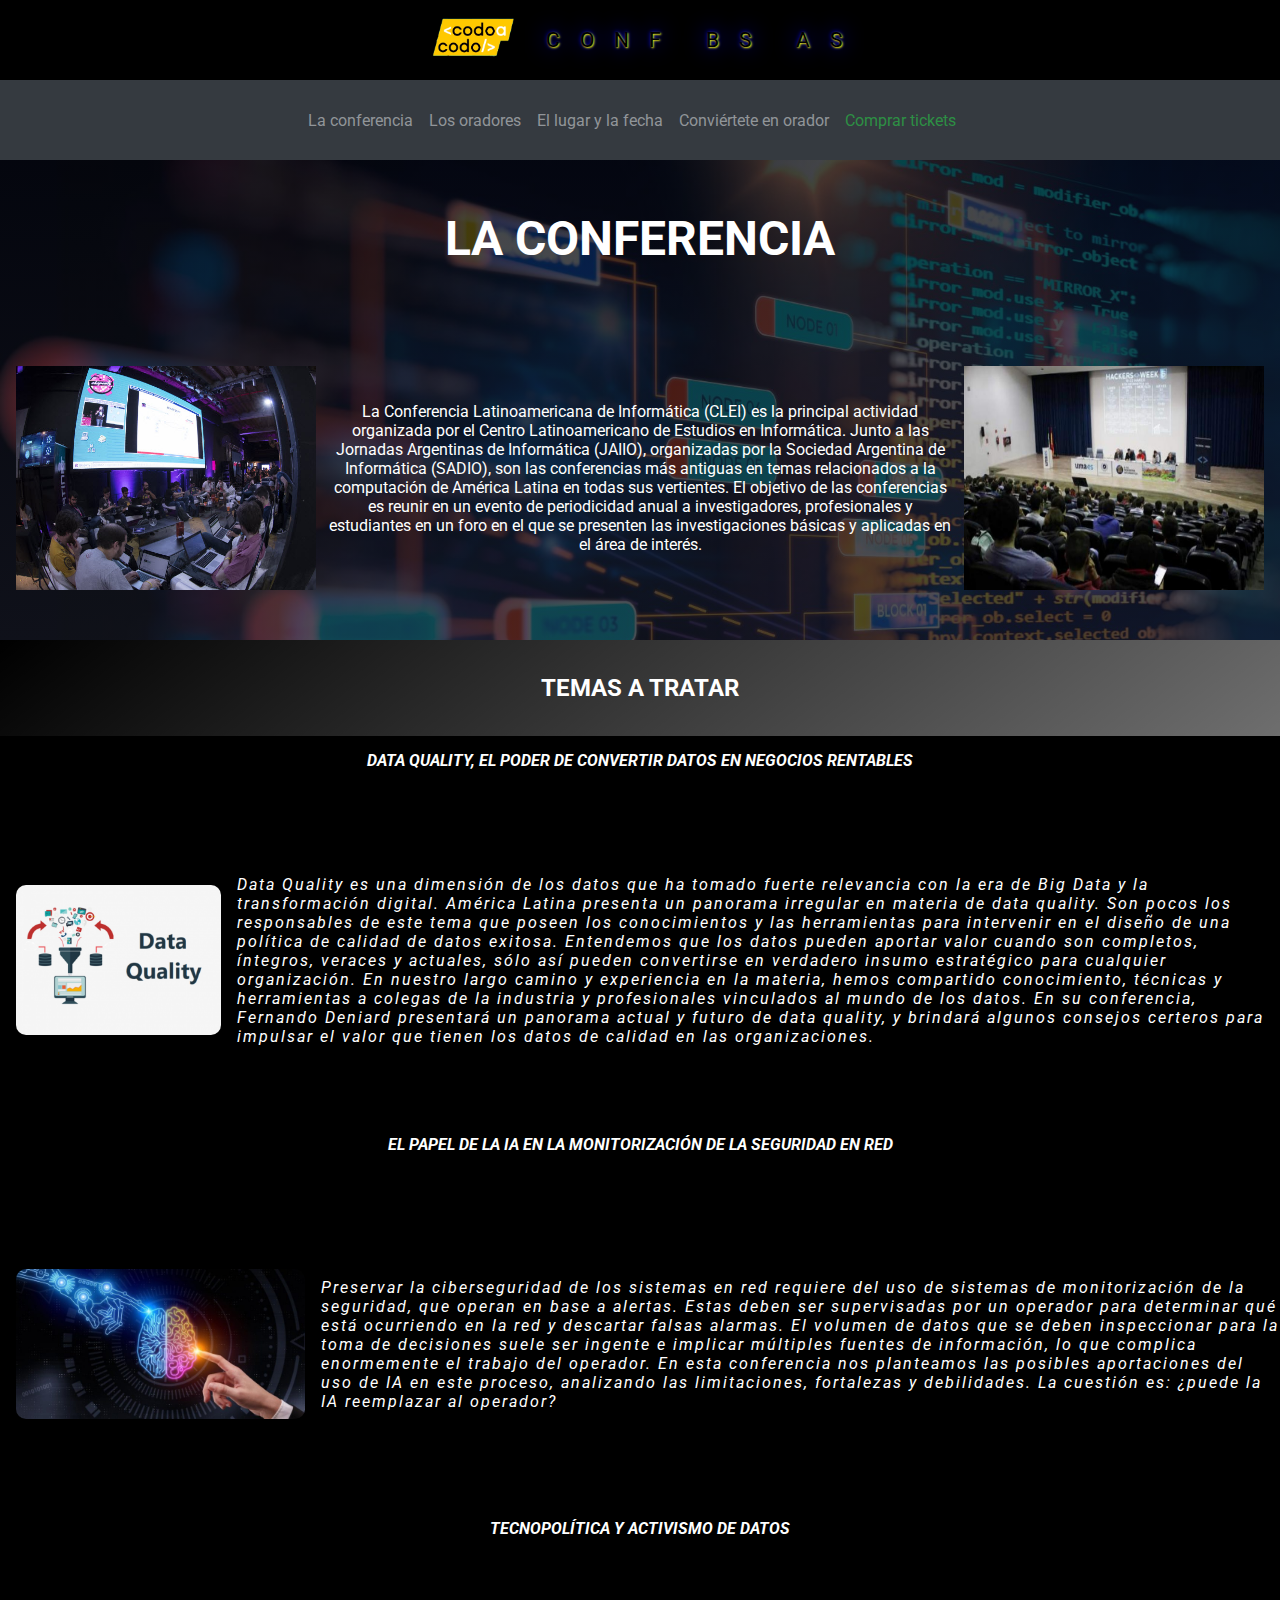
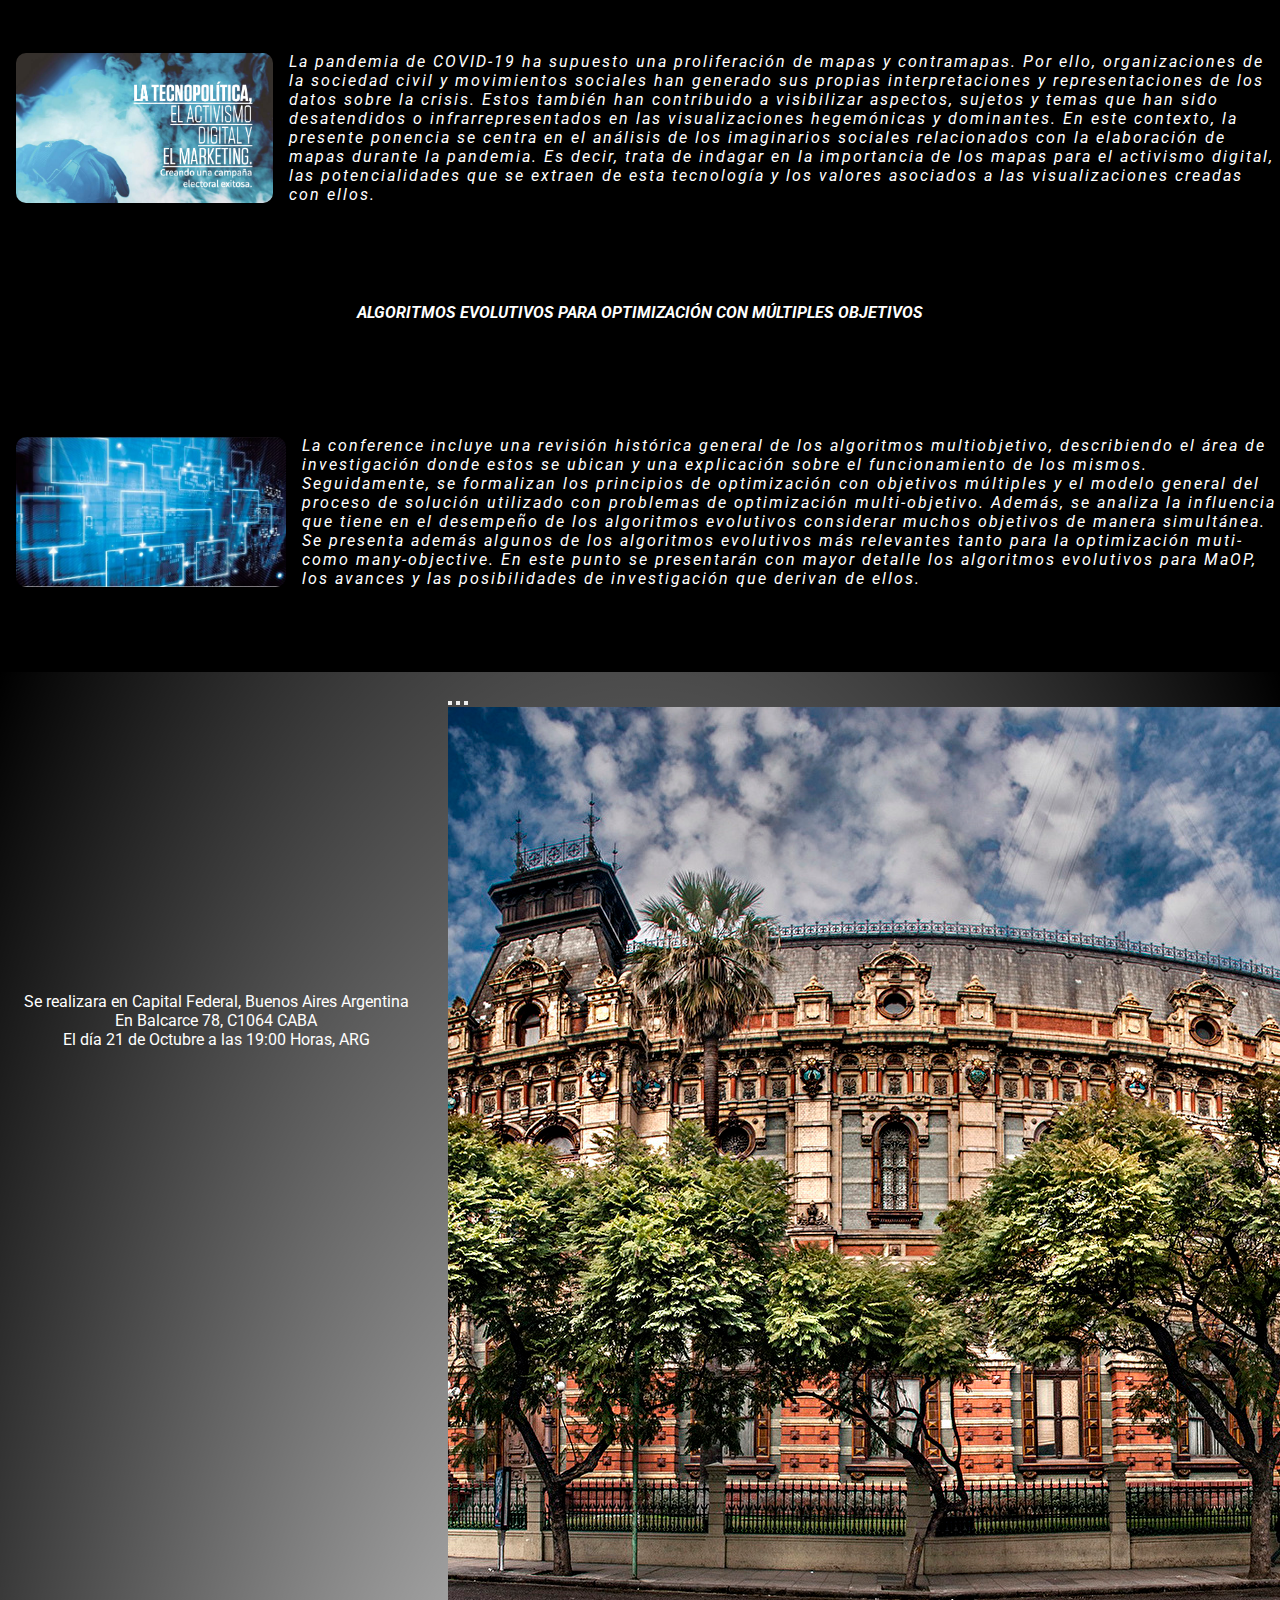
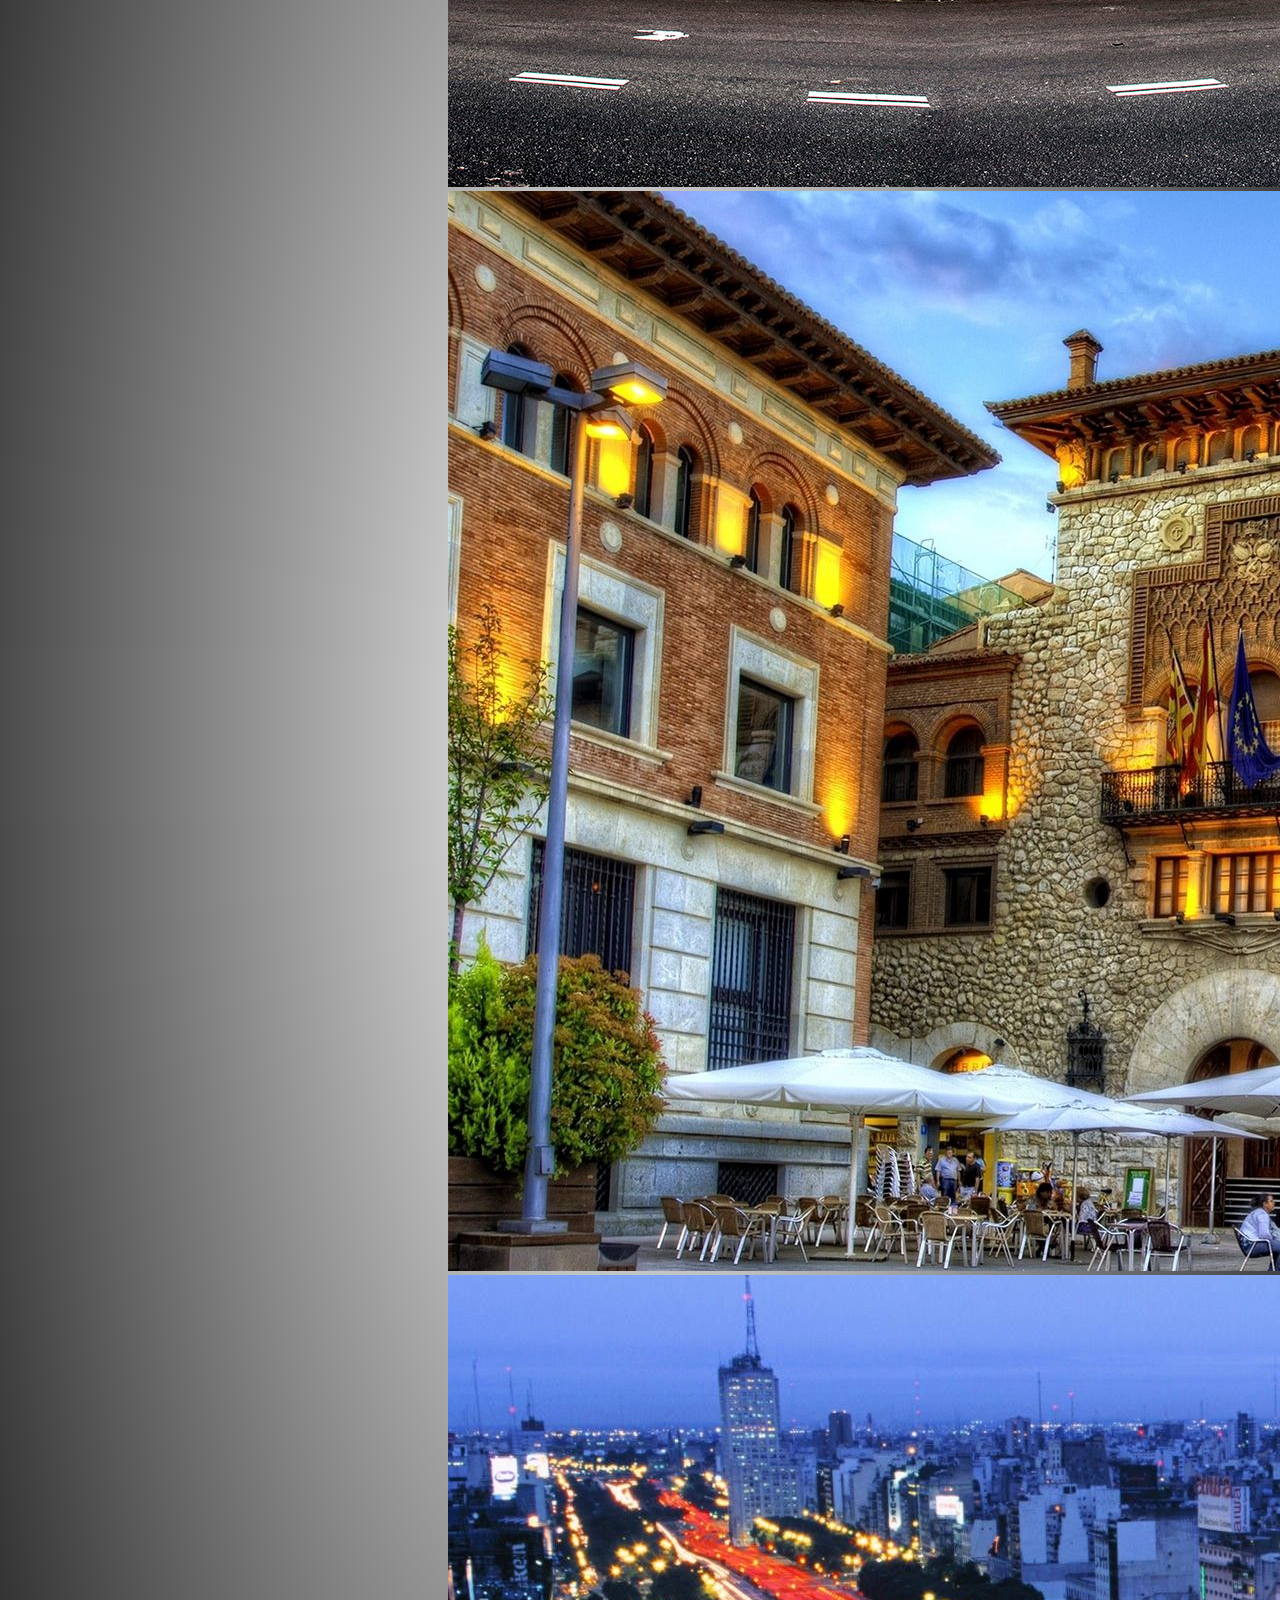
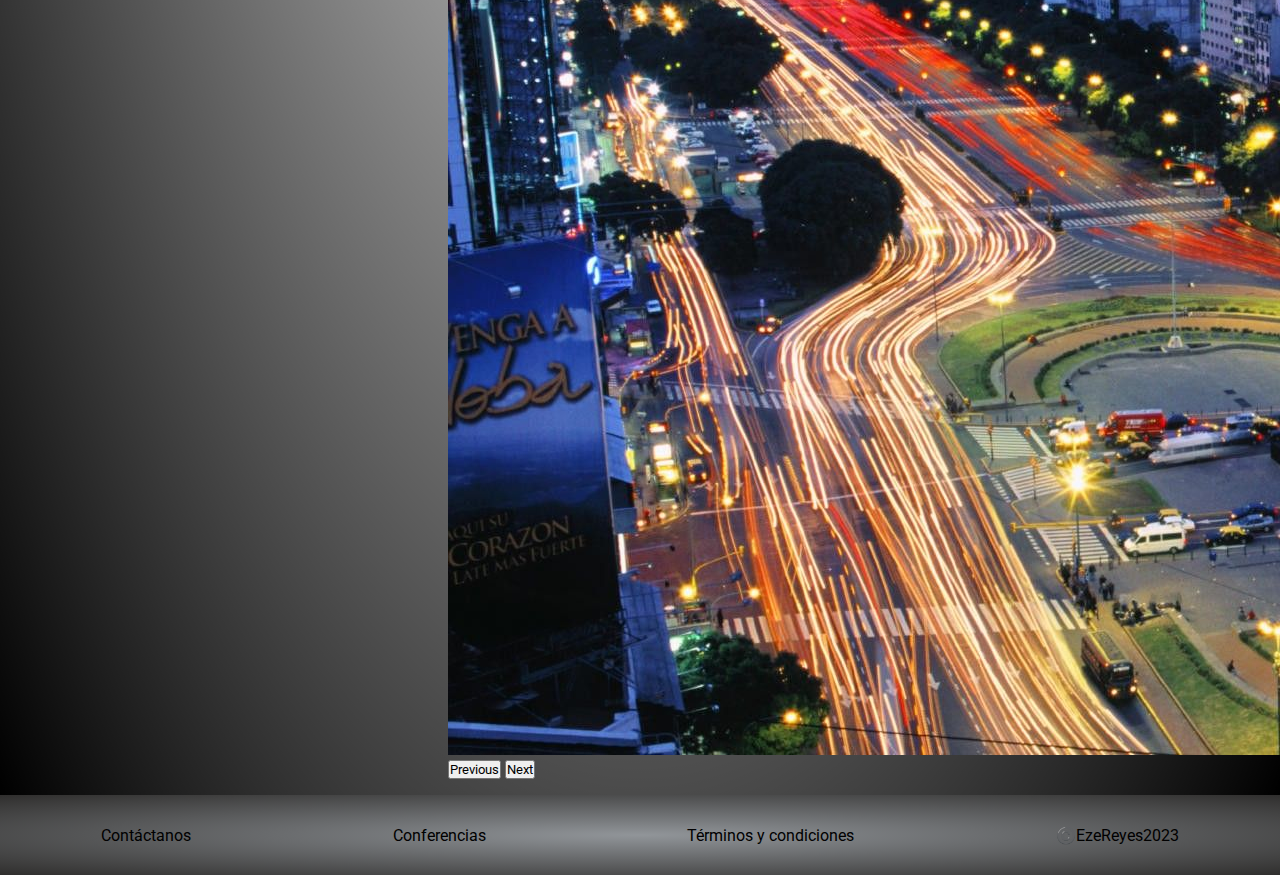
==== commit 921bcc12: "modificaciones de estilos" ====
--- a/pages/conference.html
+++ b/pages/conference.html
@@ -51,6 +51,14 @@
 </section>
 <div class="lugar">
 <div id="carouselx">
+    <iframe src="https://www.google.com/maps/embed?pb=!1m18!1m12!1m3!1d3293190.806499586!2d-60.419265141402015!3d-36.287888610308!2m3!1f0!2f0!3f0!3m2!1i1024!2i768!4f13.1!3m3!1m2!1s0x95a3352cbe276f75%3A0xe16921ef0545f86d!2sCasa%20Rosada!5e0!3m2!1ses!2sar!4v1685068619028!5m2!1ses!2sar" width="400" height="300" style="border:0;" allowfullscreen="" loading="lazy" referrerpolicy="no-referrer-when-downgrade"></iframe>
+<div id="lugarYFecha">
+    <p>Se realizara en Capital Federal, Buenos Aires Argentina</p>
+    <p>En Balcarce 78, C1064 CABA</p>
+    <p>El día 21 de Octubre a las 19:00 Horas, ARG</p>
+</div>
+</div>
+<div class="iframe">
     <div id="carouselExampleCaptions" class="carousel slide" data-bs-ride="false">
         <div class="carousel-indicators">
         <button type="button" data-bs-target="#carouselExampleCaptions" data-bs-slide-to="0" class="active" aria-current="true" aria-label="Slide 1"></button>
@@ -90,11 +98,6 @@
     </div>
     </div>  
     </div>
-<div id="lugarYFecha">
-    <p>Se realizara en Capital Federal, Buenos Aires Argentina</p>
-    <p>En Avenida ....... 2578</p>
-    <p>El día 21 de Octubre a las 19:00 Horas, ARG</p>
-</div>
 </div>
 <footer>
     <a href="">Contáctanos</a>
--- a/sass/main.css
+++ b/sass/main.css
@@ -297,12 +297,13 @@
   justify-content: center;
   height: 6rem;
   text-transform: uppercase;
-  background-color: rgb(44, 42, 42);
+  background: linear-gradient(323deg, rgba(0, 0, 0, 0.568627451), black);
   color: #fff;
 }
 
 .sectionTwo {
-  background-color: rgba(44, 42, 42, 0.58);
+  background-color: black;
+  color: white;
 }
 .sectionTwo .titulo-tema {
   display: flex;
@@ -314,8 +315,6 @@
   color: white;
 }
 .sectionTwo .titulo-tema h4 {
-  border-radius: 5px;
-  background-color: black;
   padding: 5px;
 }
 .sectionTwo .container-tema {
@@ -347,10 +346,10 @@
   display: flex;
   flex-direction: row;
   width: 100%;
+  background: radial-gradient(transparent, black);
 }
 .lugar #carouselx {
   width: 50%;
-  background-color: black;
   padding: 1rem;
 }
 .lugar #carouselx #carouselExampleCaptions {
@@ -361,16 +360,95 @@
   height: 20rem;
 }
 .lugar #lugarYFecha {
-  width: 50%;
-  background-color: black;
-  color: white;
-  text-align: center;
+  color: white;
+  text-align: -webkit-center;
   display: flex;
   align-items: center;
   flex-direction: column;
   justify-content: center;
 }
-
+.lugar .iframe {
+  display: flex;
+  align-items: center;
+  margin: 1rem;
+}
+.lugar .carousel-control-prev-icon, .lugar .carousel-control-next-icon {
+  background-color: midnightblue;
+  border-radius: 30%;
+}
+
+@media (min-width: 400px) and (max-width: 650px) {
+  body {
+    width: -webkit-fill-available;
+  }
+  body #sectionOne {
+    display: block;
+    height: 56rem;
+    color: white;
+  }
+  body #sectionOne h2 {
+    font-size: 2rem;
+    text-align: center;
+  }
+  body #sectionOne .conferencia {
+    display: flex;
+    flex-direction: column;
+    font-size: 1rem;
+    align-items: center;
+    justify-content: center;
+  }
+  body #sectionOne .conferencia img {
+    width: 300px;
+    height: 224px;
+  }
+  body #sectionOne .conferencia p {
+    margin: 10px;
+    text-align: center;
+  }
+  body .sectionTwo {
+    background-color: rgba(44, 42, 42, 0.58);
+    display: flex;
+    flex-direction: column;
+    align-items: center;
+    justify-content: left;
+  }
+  body .sectionTwo .titulo-tema {
+    height: 3rem;
+    margin-bottom: 2rem;
+    flex-direction: column;
+  }
+  body .sectionTwo .titulo-tema h4 {
+    background-color: black;
+    font-size: 1rem;
+    width: -webkit-fill-available;
+  }
+  body .sectionTwo .container-tema .tema {
+    display: flex;
+    flex-direction: column;
+    align-items: center;
+    width: -webkit-fill-available;
+    height: 38rem;
+    text-transform: initial;
+    text-align: center;
+  }
+  body .sectionTwo .container-tema .tema p {
+    text-align: center;
+    letter-spacing: 0px;
+    margin: 1rem;
+  }
+  body .lugar {
+    flex-direction: column;
+    background-color: black;
+    align-items: center;
+  }
+  body .lugar #carouselx, body .lugar #lugarYFecha {
+    width: -webkit-fill-available;
+    display: contents;
+  }
+  body .lugar #carouselx iframe, body .lugar #lugarYFecha iframe {
+    margin: 1rem 0;
+  }
+}
 .containerCategory {
   display: flex;
   flex-direction: row;
@@ -583,4 +661,8 @@
   header .linkComprar {
     color: hsl(134, 100%, 52%);
   }
+  footer {
+    justify-content: space-evenly;
+    font-size: 0.8rem;
+  }
 }/*# sourceMappingURL=main.css.map */